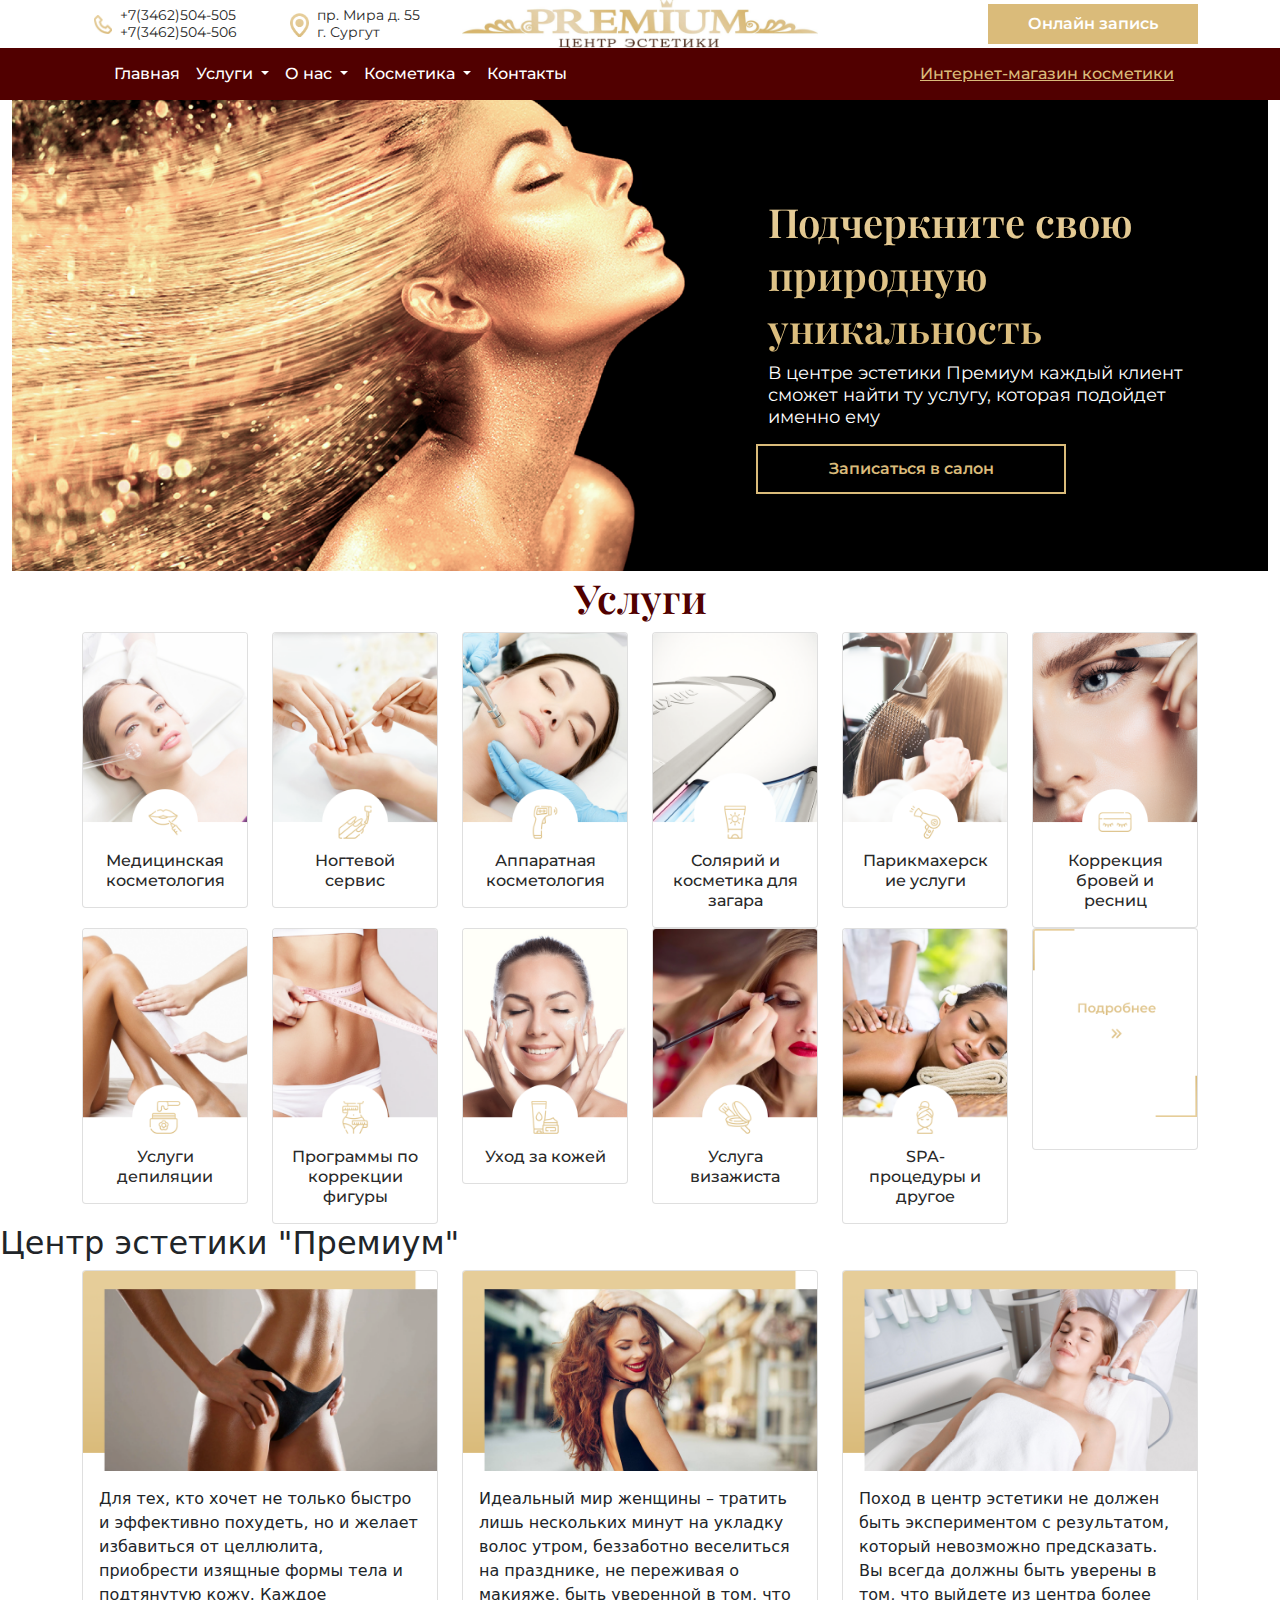
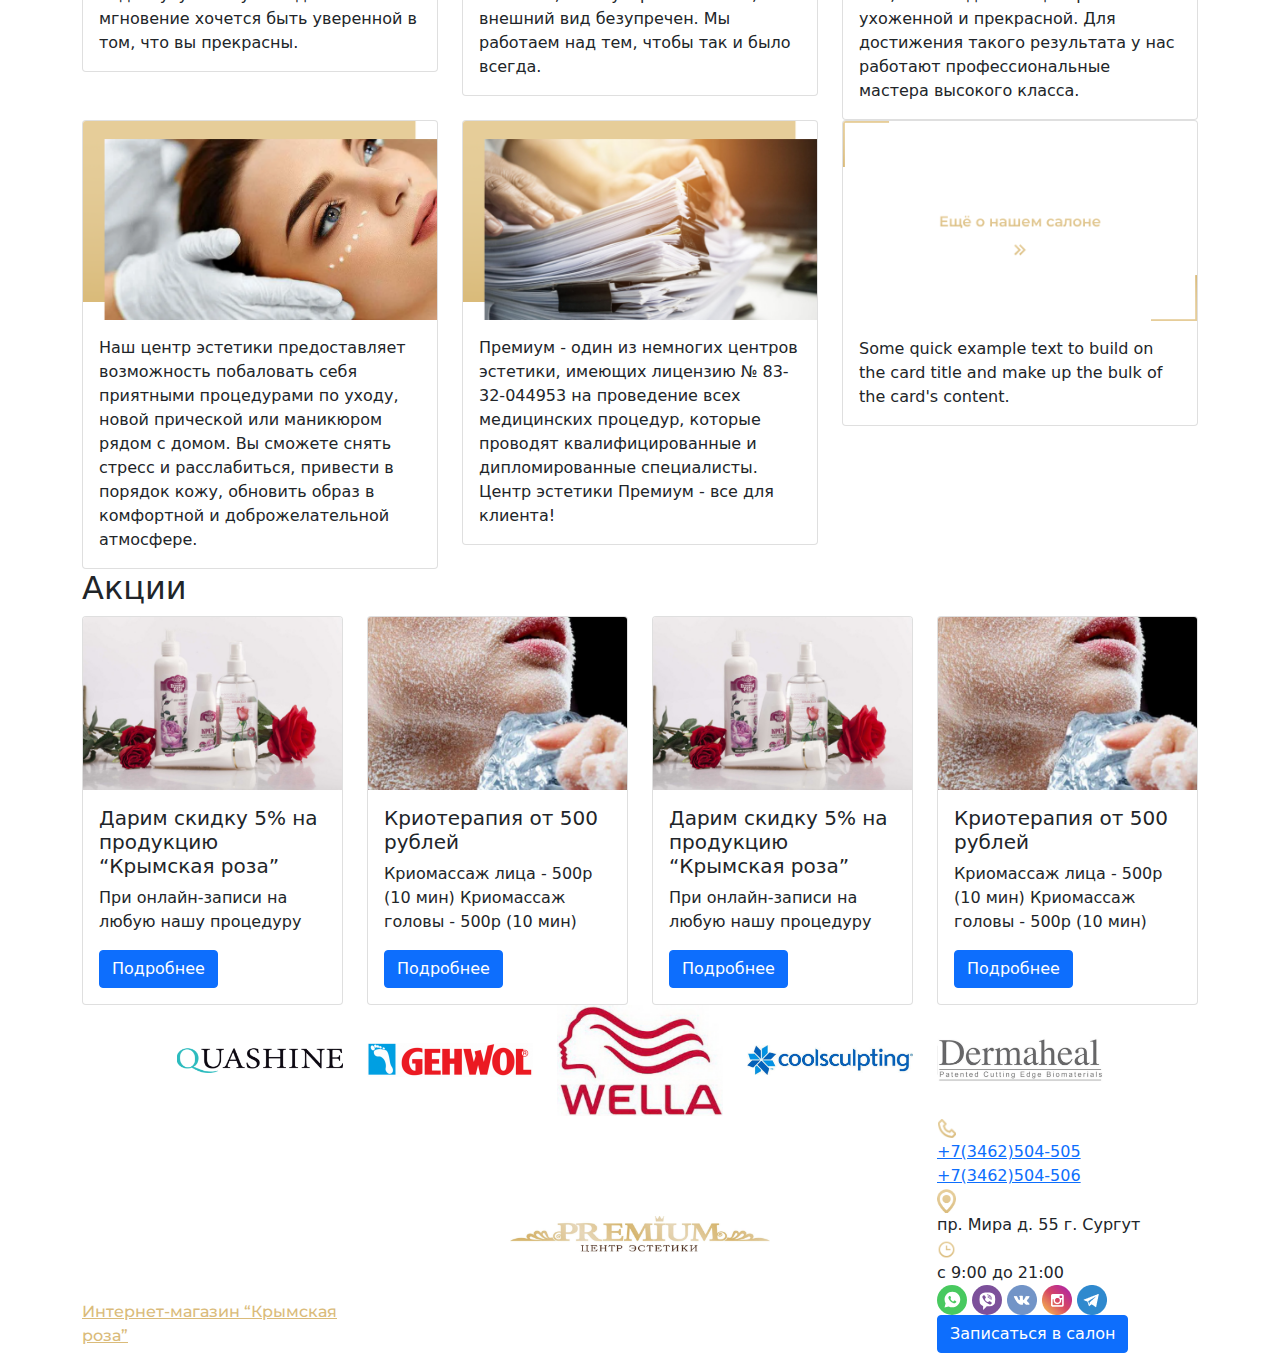
==== index.html @ e52923e7 "05/03/2021 12:51" ====
<!doctype html>
<html lang="ru">
<head>
    <meta charset="UTF-8">
    <meta name="viewport"
          content="width=device-width, user-scalable=no, initial-scale=1.0, maximum-scale=1.0, minimum-scale=1.0">
    <meta http-equiv="X-UA-Compatible" content="ie=edge">
    <title>Центр эстетики Премиум</title>
    <link rel="stylesheet" href="css/bootstrap.min.css">
    <link rel="preconnect" href="https://fonts.gstatic.com">
    <link href="https://fonts.googleapis.com/css2?family=Montserrat:wght@400;500;600&family=Playfair+Display:wght@500;600&display=swap" rel="stylesheet">
    <link rel="stylesheet" href="css/style.css">
</head>
<body>
<div class="container">
    <div class="row align-items-center justify-content-center">
        <div class="col-2 d-flex justify-content-center align-items-center">
            <img style="width: 19px; height: 19px" src="img/phone.png" alt="phone">
            <div class="d-flex flex-column ms-2">
                <a class="phone_link" href="tel:+7(3462)504-505">+7(3462)504-505</a>
                <a class="phone_link" href="tel:+7(3462)504-506">+7(3462)504-506</a>
            </div>
        </div>
        <div class="col-2 d-flex justify-content-center align-items-center">
            <img style="width: 19px" src="img/location_outline.png" alt="location">
            <a class="phone_link ms-2" href="#">
                <div>
                    пр. Мира д. 55<br>
                    г. Сургут
                </div>
            </a>
        </div>
        <div class="col-4">
            <a href="#"><img class="img-fluid" src="img/logo1.png" alt="logo"></a>
        </div>
        <div class="col-4 d-flex justify-content-end">
            <button type="button" class="btn_online_zapis_dark" data-bs-toggle="modal" data-bs-target="#staticBackdrop">
                Онлайн запись
            </button>
        </div>
    </div>

</div>
<div class="container-fluid menu_bg_color">
    <div class="container">
        <div class="row">
            <nav class="navbar navbar-expand-lg navbar-light bg-transparent">
                <div class="container-fluid">
                    <button class="navbar-toggler" type="button" data-bs-toggle="collapse" data-bs-target="#navbarSupportedContent" aria-controls="navbarSupportedContent" aria-expanded="false" aria-label="Toggle navigation">
                        <span class="navbar-toggler-icon"></span>
                    </button>
                    <div class="collapse navbar-collapse" id="navbarSupportedContent">
                        <ul class="navbar-nav me-auto mb-2 mb-lg-0">
                            <li class="nav-item">
                                <a class="nav-link active" aria-current="page" href="#">Главная</a>
                            </li>
                            <li class="nav-item dropdown">
                                <a class="nav-link dropdown-toggle" href="#" id="navbarDropdown1" role="button" data-bs-toggle="dropdown" aria-expanded="false">
                                    Услуги
                                </a>
                                <ul class="dropdown-menu" aria-labelledby="navbarDropdown">
                                    <li><a class="dropdown-item" href="#">Криотерапия</a></li>
                                    <li><a class="dropdown-item" href="#">Криолиполиз - Zeltiq</a></li>
                                    <li><a class="dropdown-item" href="#">THERMAGE</a></li>
                                    <li><a class="dropdown-item" href="#">Омоложение FRAXEL</a></li>
                                    <li><a class="dropdown-item" href="#">Удаление пигментации Fraxel</a></li>
                                    <li><a class="dropdown-item" href="#">Удаление растяжек</a></li>
                                    <li><a class="dropdown-item" href="#">Удаление рубцов</a></li>
                                    <li><a class="dropdown-item" href="#">ELOS-омоложение</a></li>
                                    <li><a class="dropdown-item" href="#">ELOS эпиляция</a></li>
                                    <li><a class="dropdown-item" href="#">ELOS-лифтинг</a></li>
                                    <li><a class="dropdown-item" href="#">Удаление пигментации Elos</a></li>
                                    <li><a class="dropdown-item" href="#">Лаеннек</a></li>
                                    <li><a class="dropdown-item" href="#">Процедуры Holy Land</a></li>
                                    <li><a class="dropdown-item" href="#">Процедуры Ericson</a></li>
                                    <li><a class="dropdown-item" href="#">Процедуры на аппарате Skin Master</a></li>
                                    <li><a class="dropdown-item" href="#">Vela shape II - устранение целлюлита</a></li>
                                    <li><a class="dropdown-item" href="#">Контурная пластика</a></li>
                                    <li><a class="dropdown-item" href="#">Мезотерапия</a></li>
                                    <li><a class="dropdown-item" href="#">Биоревитализация</a></li>
                                    <li><a class="dropdown-item" href="#">Лечение гипергидроза</a></li>
                                    <li><a class="dropdown-item" href="#">Маникюр и педикюр</a></li>
                                    <li><a class="dropdown-item" href="#">Парикмахерские услуги</a></li>
                                    <li><a class="dropdown-item" href="#">Солярий</a></li>
                                    <li><a class="dropdown-item" href="#">Восковая эпиляция</a></li>
                                    <li><a class="dropdown-item" href="#">Плазмолифтинг</a></li>
                                    <li><a class="dropdown-item" href="#">Косметология</a></li>
                                    <li><a class="dropdown-item" href="#">Эстетическая медицина</a></li>
                                    <li><a class="dropdown-item" href="#">Пилинг PQAge</a></li>
                                </ul>
                            </li>
                            <li class="nav-item dropdown">
                                <a class="nav-link dropdown-toggle" href="#" id="navbarDropdown2" role="button" data-bs-toggle="dropdown" aria-expanded="false">
                                    О нас
                                </a>
                                <ul class="dropdown-menu" aria-labelledby="navbarDropdown">
                                    <li><a class="dropdown-item" href="#">Интерьер</a></li>
                                    <li><a class="dropdown-item" href="#">СМИ</a></li>
                                    <li><a class="dropdown-item" href="#">Видео</a></li>
                                    <li><a class="dropdown-item" href="#">Вакансии</a></li>
                                </ul>
                            </li>
                            <li class="nav-item dropdown">
                                <a class="nav-link dropdown-toggle" href="#" id="navbarDropdown3" role="button" data-bs-toggle="dropdown" aria-expanded="false">
                                    Косметика
                                </a>
                                <ul class="dropdown-menu" aria-labelledby="navbarDropdown">
                                    <li><a class="dropdown-item" href="#">EVENSWISS</a></li>
                                </ul>
                            </li>
                            <li class="nav-item">
                                <a class="nav-link" href="#">Контакты</a>
                            </li>
                        </ul>
                        <a class="krym_roza_link" href="#">Интернет-магазин косметики</a>
                    </div>
                </div>
            </nav>
        </div>
    </div>
</div>
<div class="container-fluid screen1_image">
    <div class="row">
        <img class="img-fluid" src="img/image1.png" alt="image">
    </div>
    <div class="row screen1_content">
        <h1 class="screen1_h">
            Подчеркните свою природную уникальность
        </h1>
        <p class="screen1_p">
            В центре эстетики Премиум каждый клиент сможет найти ту услугу, которая подойдет именно ему
        </p>
        <!-- Button trigger modal -->
        <button type="button" class="btn_online_zapis_light" data-bs-toggle="modal" data-bs-target="#staticBackdrop">
            Записаться в салон
        </button>

        <!-- Modal -->
        <div class="modal fade" id="staticBackdrop" data-bs-backdrop="static" data-bs-keyboard="false" tabindex="-1" aria-labelledby="staticBackdropLabel" aria-hidden="true">
            <div class="modal-dialog">
                <div class="modal-content">
                    <div class="modal-header">
                        <h5 class="modal-title" id="staticBackdropLabel">Modal title</h5>
                        <button type="button" class="btn-close" data-bs-dismiss="modal" aria-label="Close"></button>
                    </div>
                    <div class="modal-body">
                        ...
                    </div>
                    <div class="modal-footer">
                        <button type="button" class="btn btn-secondary" data-bs-dismiss="modal">Close</button>
                        <button type="button" class="btn btn-primary">Understood</button>
                    </div>
                </div>
            </div>
        </div>
    </div>
</div>
<div class="container services">
    <h2 class="text-center">Услуги</h2>
    <div class="row">
        <div class="col-2">
            <div class="card">
                <img src="img/screen2_image_1.png" class="card-img-top" alt="Медицинская косметология">
                <div class="card-body">
                    <p class="card-text">Медицинская косметология</p>
                </div>
            </div>
        </div>
        <div class="col-2">
            <div class="card">
                <img src="img/screen2_image_2.png" class="card-img-top" alt="Ногтевой сервис">
                <div class="card-body">
                    <p class="card-text">Ногтевой сервис</p>
                </div>
            </div>
        </div>
        <div class="col-2">
            <div class="card">
                <img src="img/screen2_image_3.png" class="card-img-top" alt="Аппаратная косметология">
                <div class="card-body">
                    <p class="card-text">Аппаратная косметология</p>
                </div>
            </div>
        </div>
        <div class="col-2">
            <div class="card">
                <img src="img/screen2_image_4.png" class="card-img-top" alt="Солярий и косметика для загара ">
                <div class="card-body">
                    <p class="card-text">Солярий и косметика для загара</p>
                </div>
            </div>
        </div>
        <div class="col-2">
            <div class="card">
                <img src="img/screen2_image_5.png" class="card-img-top" alt="Парикмахерские услуги">
                <div class="card-body">
                    <p class="card-text">Парикмахерские услуги</p>
                </div>
            </div>
        </div>
        <div class="col-2">
            <div class="card">
                <img src="img/screen2_image_6.png" class="card-img-top" alt="Коррекция бровей и ресниц">
                <div class="card-body">
                    <p class="card-text">Коррекция бровей и ресниц</p>
                </div>
            </div>
        </div>
        <div class="col-2">
            <div class="card">
                <img src="img/screen2_image_7.png" class="card-img-top" alt="Услуги депиляции">
                <div class="card-body">
                    <p class="card-text">Услуги депиляции</p>
                </div>
            </div>
        </div>
        <div class="col-2">
            <div class="card">
                <img src="img/screen2_image_8.png" class="card-img-top" alt="Программы по коррекции фигуры">
                <div class="card-body">
                    <p class="card-text">Программы по коррекции фигуры</p>
                </div>
            </div>
        </div>
        <div class="col-2">
            <div class="card">
                <img src="img/screen2_image_9.png" class="card-img-top" alt="Уход за кожей">
                <div class="card-body">
                    <p class="card-text">Уход за кожей</p>
                </div>
            </div>
        </div>
        <div class="col-2">
            <div class="card">
                <img src="img/screen2_image_10.png" class="card-img-top" alt="Услуга визажиста">
                <div class="card-body">
                    <p class="card-text">Услуга визажиста</p>
                </div>
            </div>
        </div>
        <div class="col-2">
            <div class="card">
                <img src="img/screen2_image_11.png" class="card-img-top" alt="SPA-процедуры и другое">
                <div class="card-body">
                    <p class="card-text">SPA-процедуры и другое</p>
                </div>
            </div>
        </div>
        <div class="col-2">
            <div class="card">
                <img src="img/screen2_image_12.png" class="card-img-top" alt="Подробнее">
                <div class="card-body">
                    <p class="card-text"></p>
                </div>
            </div>
        </div>
    </div>
</div>
<h2>
    Центр эстетики "Премиум"
</h2>
<div class="container">
    <div class="row">
        <div class="col-4">
            <div class="card">
                <img src="img/screen3_image_1.png" class="card-img-top" alt="...">
                <div class="card-body">
                    <p class="card-text">Для тех, кто хочет не только быстро и эффективно похудеть, но и желает избавиться от целлюлита, приобрести изящные формы тела и подтянутую кожу. Каждое мгновение хочется быть уверенной в том, что вы прекрасны.</p>
                </div>
            </div>

        </div>
        <div class="col-4">
            <div class="card">
                <img src="img/screen3_image_2.png" class="card-img-top" alt="...">
                <div class="card-body">
                    <p class="card-text">Идеальный мир женщины – тратить лишь нескольких минут на укладку волос утром, беззаботно веселиться на празднике, не переживая о макияже, быть уверенной в том, что внешний вид безупречен. Мы работаем над тем, чтобы так и было всегда.</p>
                </div>
            </div>
        </div>
        <div class="col-4">
            <div class="card">
                <img src="img/screen3_image_3.png" class="card-img-top" alt="...">
                <div class="card-body">
                    <p class="card-text">Поход в центр эстетики не должен быть экспериментом с результатом, который невозможно предсказать. Вы всегда должны быть уверены в том, что выйдете из центра более ухоженной и прекрасной. Для достижения такого результата у нас работают профессиональные мастера высокого класса.</p>
                </div>
            </div>
        </div>
        <div class="col-4">
            <div class="card">
                <img src="img/screen3_image_4.png" class="card-img-top" alt="...">
                <div class="card-body">
                    <p class="card-text">Наш центр эстетики  предоставляет возможность побаловать себя приятными процедурами по уходу, новой прической или маникюром рядом с домом. Вы сможете снять стресс и расслабиться, привести в порядок кожу, обновить образ в комфортной и доброжелательной атмосфере.</p>
                </div>
            </div>
        </div>
        <div class="col-4">
            <div class="card">
                <img src="img/screen3_image_5.png" class="card-img-top" alt="...">
                <div class="card-body">
                    <p class="card-text">Премиум - один из немногих центров эстетики, имеющих лицензию № 83-32-044953 на проведение всех медицинских процедур, которые проводят квалифицированные и дипломированные специалисты. Центр эстетики Премиум - все для клиента!
                    </p>
                </div>
            </div>
        </div>
        <div class="col-4">
            <div class="card">
                <img src="img/screen3_image_6.png" class="card-img-top" alt="...">
                <div class="card-body">
                    <p class="card-text">Some quick example text to build on the card title and make up the bulk of the card's content.</p>
                </div>
            </div>
        </div>
    </div>
</div>
<div class="container">
    <h2>
        Акции
    </h2>
    <div class="row">
        <div class="col-3">
            <div class="card">
                <img src="img/screen4_image_1.png" class="card-img-top" alt="...">
                <div class="card-body">
                    <h5 class="card-title">Дарим скидку 5% на продукцию “Крымская роза”</h5>
                    <p class="card-text">При онлайн-записи на любую нашу процедуру</p>
                    <a href="#" class="btn btn-primary">Подробнее</a>
                </div>
            </div>
        </div>
        <div class="col-3">
            <div class="card">
                <img src="img/screen4_image_2.png" class="card-img-top" alt="...">
                <div class="card-body">
                    <h5 class="card-title">Криотерапия от 500 рублей</h5>
                    <p class="card-text">Криомассаж лица - 500р (10 мин) Криомассаж головы - 500р (10 мин)</p>
                    <a href="#" class="btn btn-primary">Подробнее</a>
                </div>
            </div>
        </div>
        <div class="col-3">
            <div class="card">
                <img src="img/screen4_image_1.png" class="card-img-top" alt="...">
                <div class="card-body">
                    <h5 class="card-title">Дарим скидку 5% на продукцию “Крымская роза”</h5>
                    <p class="card-text">При онлайн-записи на любую нашу процедуру</p>
                    <a href="#" class="btn btn-primary">Подробнее</a>
                </div>
            </div>
        </div>
        <div class="col-3">
            <div class="card">
                <img src="img/screen4_image_2.png" class="card-img-top" alt="...">
                <div class="card-body">
                    <h5 class="card-title">Криотерапия от 500 рублей</h5>
                    <p class="card-text">Криомассаж лица - 500р (10 мин) Криомассаж головы - 500р (10 мин)</p>
                    <a href="#" class="btn btn-primary">Подробнее</a>
                </div>
            </div>
        </div>
    </div>
</div>
<div class="container">
    <div class="row d-flex justify-content-center align-items-center">
        <div class="col-2">
            <img class="img-fluid" src="img/slider_image_1.png" alt="">
        </div>
        <div class="col-2">
            <img class="img-fluid" src="img/slider_image_2.png" alt="">
        </div>
        <div class="col-2">
            <img class="img-fluid" src="img/slider_image_3.png" alt="">
        </div>
        <div class="col-2">
            <img class="img-fluid" src="img/slider_image_4.png" alt="">
        </div>
        <div class="col-2">
            <img class="img-fluid" src="img/slider_image_5.png" alt="">
        </div>
    </div>
</div>
<div class="container-fluid">
    <div class="container">
        <div class="row d-flex justify-content-between align-items-center">
            <div class="col-3">
                <ul class="navbar-nav me-auto mb-2 mb-lg-0">
                    <li class="nav-item">
                        <a class="nav-link active" aria-current="page" href="#">Главная</a>
                    </li>
                    <li class="nav-item dropdown">
                        <a class="nav-link dropdown-toggle" href="#" id="navbarDropdown4" role="button" data-bs-toggle="dropdown" aria-expanded="false">
                            Услуги
                        </a>
                        <ul class="dropdown-menu" aria-labelledby="navbarDropdown">
                            <li><a class="dropdown-item" href="#">Криотерапия</a></li>
                            <li><a class="dropdown-item" href="#">Криолиполиз - Zeltiq</a></li>
                            <li><a class="dropdown-item" href="#">THERMAGE</a></li>
                            <li><a class="dropdown-item" href="#">Омоложение FRAXEL</a></li>
                            <li><a class="dropdown-item" href="#">Удаление пигментации Fraxel</a></li>
                            <li><a class="dropdown-item" href="#">Удаление растяжек</a></li>
                            <li><a class="dropdown-item" href="#">Удаление рубцов</a></li>
                            <li><a class="dropdown-item" href="#">ELOS-омоложение</a></li>
                            <li><a class="dropdown-item" href="#">ELOS эпиляция</a></li>
                            <li><a class="dropdown-item" href="#">ELOS-лифтинг</a></li>
                            <li><a class="dropdown-item" href="#">Удаление пигментации Elos</a></li>
                            <li><a class="dropdown-item" href="#">Лаеннек</a></li>
                            <li><a class="dropdown-item" href="#">Процедуры Holy Land</a></li>
                            <li><a class="dropdown-item" href="#">Процедуры Ericson</a></li>
                            <li><a class="dropdown-item" href="#">Процедуры на аппарате Skin Master</a></li>
                            <li><a class="dropdown-item" href="#">Vela shape II - устранение целлюлита</a></li>
                            <li><a class="dropdown-item" href="#">Контурная пластика</a></li>
                            <li><a class="dropdown-item" href="#">Мезотерапия</a></li>
                            <li><a class="dropdown-item" href="#">Биоревитализация</a></li>
                            <li><a class="dropdown-item" href="#">Лечение гипергидроза</a></li>
                            <li><a class="dropdown-item" href="#">Маникюр и педикюр</a></li>
                            <li><a class="dropdown-item" href="#">Парикмахерские услуги</a></li>
                            <li><a class="dropdown-item" href="#">Солярий</a></li>
                            <li><a class="dropdown-item" href="#">Восковая эпиляция</a></li>
                            <li><a class="dropdown-item" href="#">Плазмолифтинг</a></li>
                            <li><a class="dropdown-item" href="#">Косметология</a></li>
                            <li><a class="dropdown-item" href="#">Эстетическая медицина</a></li>
                            <li><a class="dropdown-item" href="#">Пилинг PQAge</a></li>
                        </ul>
                    </li>
                    <li class="nav-item dropdown">
                        <a class="nav-link dropdown-toggle" href="#" id="navbarDropdown5" role="button" data-bs-toggle="dropdown" aria-expanded="false">
                            О нас
                        </a>
                        <ul class="dropdown-menu" aria-labelledby="navbarDropdown">
                            <li><a class="dropdown-item" href="#">Интерьер</a></li>
                            <li><a class="dropdown-item" href="#">СМИ</a></li>
                            <li><a class="dropdown-item" href="#">Видео</a></li>
                            <li><a class="dropdown-item" href="#">Вакансии</a></li>
                        </ul>
                    </li>
                    <li class="nav-item dropdown">
                        <a class="nav-link dropdown-toggle" href="#" id="navbarDropdown6" role="button" data-bs-toggle="dropdown" aria-expanded="false">
                            Косметика
                        </a>
                        <ul class="dropdown-menu" aria-labelledby="navbarDropdown">
                            <li><a class="dropdown-item" href="#">EVENSWISS</a></li>
                        </ul>
                    </li>
                    <li class="nav-item">
                        <a class="nav-link" href="#">Контакты</a>
                    </li>
                </ul>
                <a class="krym_roza_link" href="#">Интернет-магазин “Крымская роза”</a>
            </div>
            <div class="col-3">
                <img class="img-fluid" src="img/logo1.png" alt="logo">
            </div>
            <div class="col-3">
                <div>
                    <img style="width: 19px; height: 19px" src="img/phone.png" alt="phone">
                    <div class="d-flex flex-column">
                        <a href="tel:+7(3462)504-505">+7(3462)504-505</a>
                        <a href="tel:+7(3462)504-506">+7(3462)504-506</a>
                    </div>
                </div>
                <div>
                    <img style="width: 19px" src="img/location_outline.png" alt="location">
                    <div>
                        пр. Мира д. 55
                        г. Сургут
                    </div>
                </div>
                <div>
                    <img style="width: 19px" src="img/clock.png" alt="clock">
                    <div>
                        с 9:00 до 21:00
                    </div>
                </div>
                <div>
                    <img src="img/watsapp.svg" alt="watsapp">
                    <img src="img/viber.svg" alt="viber">
                    <img src="img/vk.png" alt="vkontakte">
                    <img src="img/instagramm.png" alt="instagram">
                    <img src="img/telegramm.png" alt="telegramm">
                </div>
                <div>
                    <button type="button" class="btn btn-primary" data-bs-toggle="modal" data-bs-target="#staticBackdrop">
                        Записаться в салон
                    </button>
                </div>
            </div>
        </div>
    </div>
</div>


<script src="js/bootstrap.bundle.min.js"></script>
</body>
</html>
---- css/style.css ----
.phone_link {
    color: #292929;
    font-family: 'Montserrat', sans-serif;
    font-style: normal;
    font-weight: 400;
    font-size: 14px;
    line-height: 17px;
    text-decoration: none;
}
.phone_link:hover {
    color: #DABB7A;
}
.btn_online_zapis_dark {
    width: 210px;
    height: 40px;
    border-radius: 0;
    background-color: #DABB7A;
    border: none;
    font-family: Montserrat, sans-serif;
    font-style: normal;
    font-weight: 600;
    font-size: 16px;
    line-height: 20px;
    color: #FFFFFF;
}
.btn_online_zapis_dark:hover {
    background-color: transparent;
    color: #DABB7A;
    border: 2px solid #DABB7A;
}
.menu_bg_color {
    background-color: #510000;
}
.nav-link {
    color: #FFFFFF !important;
    font-family: Montserrat, sans-serif;
    font-style: normal;
    font-weight: 500;
    font-size: 16px;
    line-height: 20px;
}
.nav-link:hover {
    color: #DABB7A !important;
}
.krym_roza_link {
    color: #DABB7A;
    font-family: Montserrat, sans-serif;
    font-style: normal;
    font-weight: 500;
    font-size: 16px;
    line-height: 20px;
}
.krym_roza_link:hover {
    color: #FFFFFF;
}
.navbar-light .navbar-toggler-icon {
    background-image: url("data:image/svg+xml,%3csvg xmlns='http://www.w3.org/2000/svg' viewBox='0 0 30 30'%3e%3cpath stroke='white' stroke-linecap='round' stroke-miterlimit='10' stroke-width='2' d='M4 7h22M4 15h22M4 23h22'/%3e%3c/svg%3e");
}
.navbar-light .navbar-toggler {
    color: #DABB7A;
    border-color: #DABB7A;
}
.screen1_image {
    position: relative;
}
.screen1_content {
    position: absolute;
    top: 20%;
    left: 60%;
    right: 5%;
}
.screen1_h {
    font-family: Playfair Display, serif;
    font-style: normal;
    font-weight: 600;
    font-size: 40px;
    line-height: 53px;
    background: linear-gradient(180deg, rgba(243, 224, 185, 0.5) 0%, rgba(255, 255, 255, 0) 100%), #DABB7A;
    -webkit-background-clip: text;
    -webkit-text-fill-color: transparent;
    /*color: #DABB7A;*/
}
.screen1_p {
    font-family: Montserrat, sans-serif;
    font-style: normal;
    font-weight: normal;
    font-size: 18px;
    line-height: 22px;
    color: #FFFFFF;
}
.btn_online_zapis_light {
    background-color: transparent;
    border: 2px solid #DABB7A;
    color: #DABB7A;
    font-family: Montserrat, sans-serif;
    font-style: normal;
    font-weight: 600;
    font-size: 16px;
    line-height: 20px;
    width: 310px;
    height: 50px;
}
.btn_online_zapis_light:hover {
    background-color: #DABB7A;;
    color: #FFFFFF;
}
.services h2 {
    font-family: Playfair Display, serif;
    font-style: normal;
    font-weight: 600;
    font-size: 40px;
    line-height: 53px;
    color: #510000;
}
.services p {
    font-family: Montserrat, sans-serif;
    font-style: normal;
    font-weight: 500;
    font-size: 16px;
    line-height: 20px;
    color: #292929;
    text-align: center;
    margin-top: -15%;
}
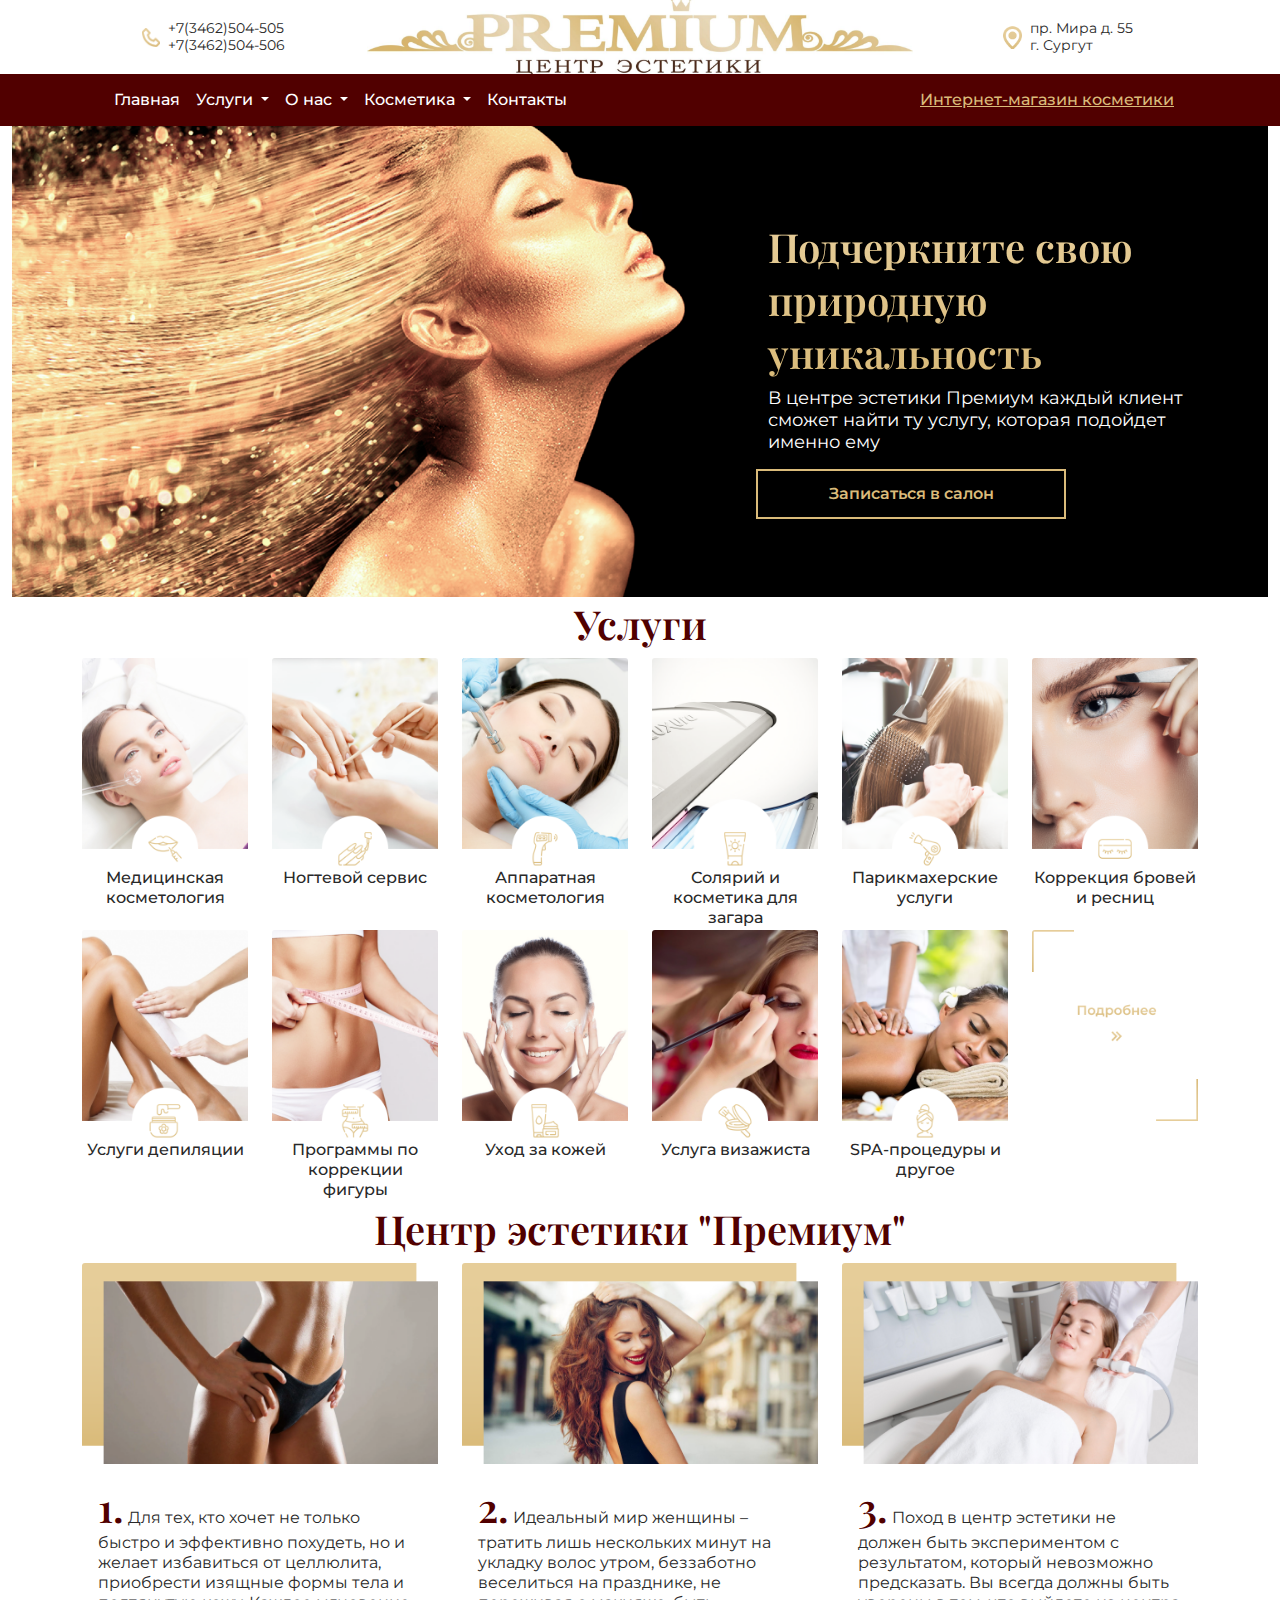
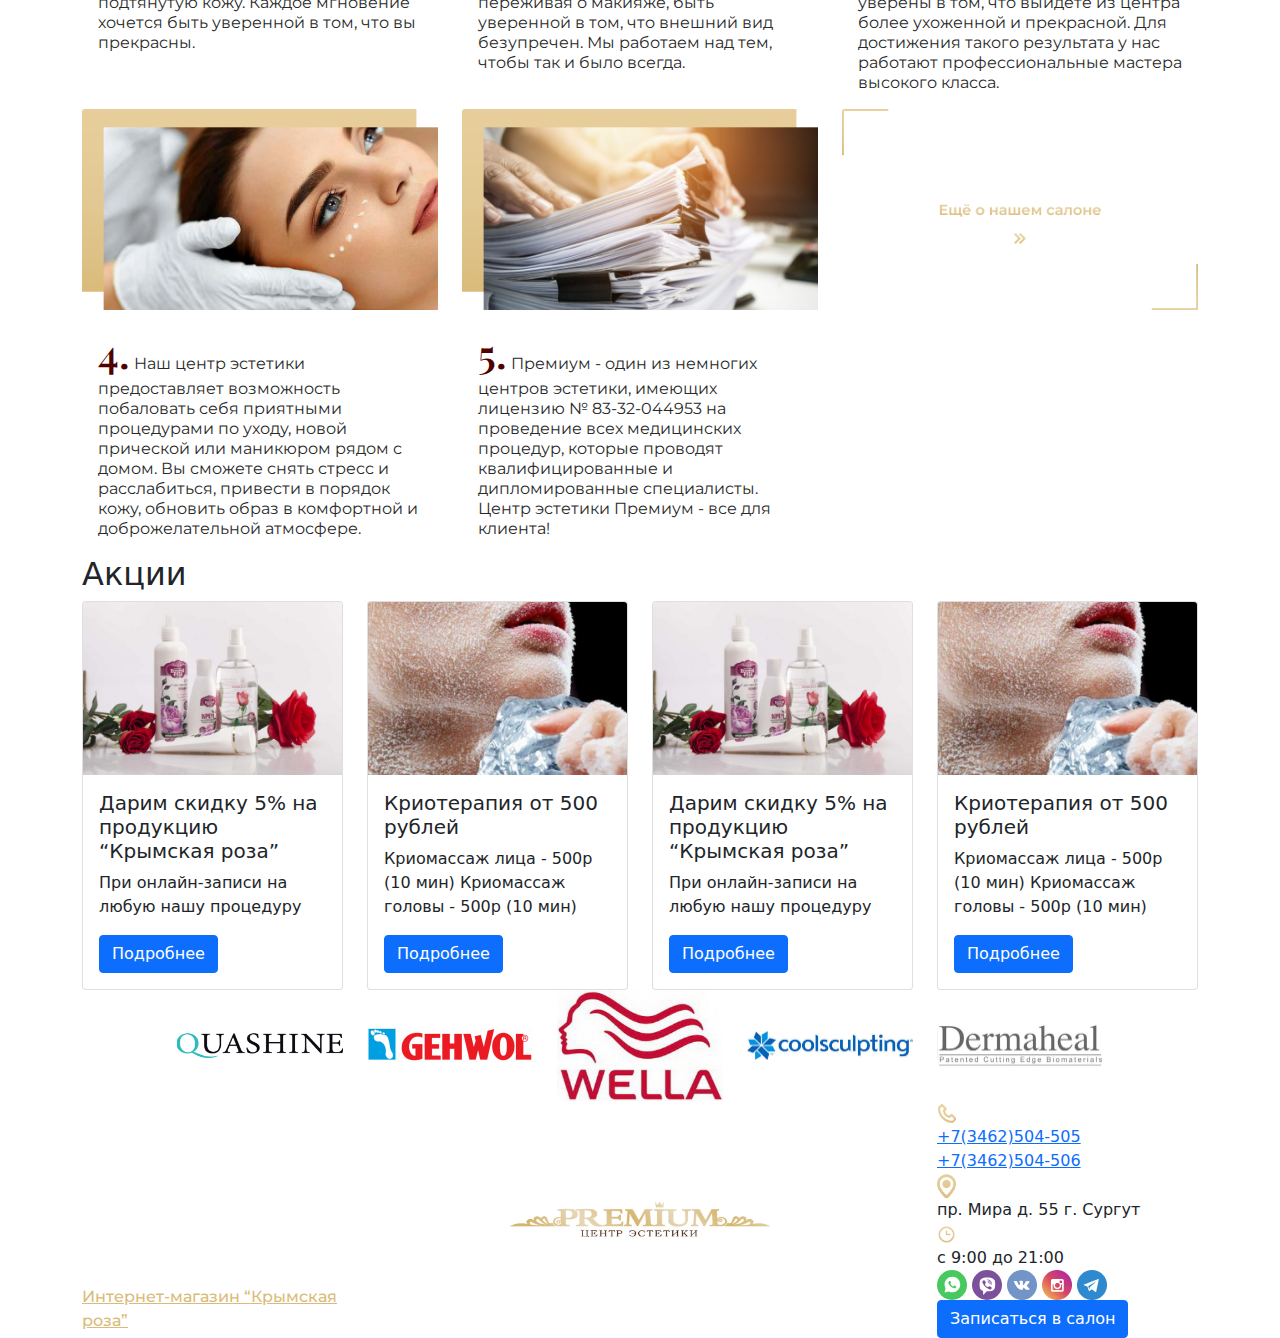
==== commit 5b64b9d8: "05/03/2021 15:29" ====
--- a/index.html
+++ b/index.html
@@ -10,18 +10,22 @@
     <link rel="preconnect" href="https://fonts.gstatic.com">
     <link href="https://fonts.googleapis.com/css2?family=Montserrat:wght@400;500;600&family=Playfair+Display:wght@500;600&display=swap" rel="stylesheet">
     <link rel="stylesheet" href="css/style.css">
+    <link rel="stylesheet" href="css/media.css">
 </head>
 <body>
 <div class="container">
     <div class="row align-items-center justify-content-center">
-        <div class="col-2 d-flex justify-content-center align-items-center">
+        <div class="col-3 d-flex justify-content-center align-items-center phone_cont">
             <img style="width: 19px; height: 19px" src="img/phone.png" alt="phone">
             <div class="d-flex flex-column ms-2">
                 <a class="phone_link" href="tel:+7(3462)504-505">+7(3462)504-505</a>
                 <a class="phone_link" href="tel:+7(3462)504-506">+7(3462)504-506</a>
             </div>
         </div>
-        <div class="col-2 d-flex justify-content-center align-items-center">
+        <div class="col-md-6">
+            <a href="#"><img class="img-fluid" src="img/logo1.png" alt="logo"></a>
+        </div>
+        <div class="col-3 d-flex justify-content-center align-items-center addr_cont">
             <img style="width: 19px" src="img/location_outline.png" alt="location">
             <a class="phone_link ms-2" href="#">
                 <div>
@@ -30,14 +34,11 @@
                 </div>
             </a>
         </div>
-        <div class="col-4">
-            <a href="#"><img class="img-fluid" src="img/logo1.png" alt="logo"></a>
-        </div>
-        <div class="col-4 d-flex justify-content-end">
-            <button type="button" class="btn_online_zapis_dark" data-bs-toggle="modal" data-bs-target="#staticBackdrop">
-                Онлайн запись
-            </button>
-        </div>
+<!--        <div class="col-3 d-flex justify-content-end">-->
+<!--            <button type="button" class="btn_online_zapis_dark" data-bs-toggle="modal" data-bs-target="#staticBackdrop">-->
+<!--                Онлайн запись-->
+<!--            </button>-->
+<!--        </div>-->
     </div>
 
 </div>
@@ -155,10 +156,24 @@
         </div>
     </div>
 </div>
+<div class="container-fluid screen1_image_mobile">
+    <div class="row screen1_content_mobile justify-content-center">
+        <h1 class="screen1_h text-center">
+            Подчеркните свою природную уникальность
+        </h1>
+        <p class="screen1_p">
+            В центре эстетики Премиум каждый клиент сможет найти ту услугу, которая подойдет именно ему
+        </p>
+        <!-- Button trigger modal -->
+        <button type="button" class="btn_online_zapis_light" data-bs-toggle="modal" data-bs-target="#staticBackdrop">
+            Записаться в салон
+        </button>
+    </div>
+</div>
 <div class="container services">
     <h2 class="text-center">Услуги</h2>
     <div class="row">
-        <div class="col-2">
+        <div class="col-xl-2 col-md-4 col-sm-12">
             <div class="card">
                 <img src="img/screen2_image_1.png" class="card-img-top" alt="Медицинская косметология">
                 <div class="card-body">
@@ -166,7 +181,7 @@
                 </div>
             </div>
         </div>
-        <div class="col-2">
+        <div class="col-xl-2 col-md-4 col-sm-12">
             <div class="card">
                 <img src="img/screen2_image_2.png" class="card-img-top" alt="Ногтевой сервис">
                 <div class="card-body">
@@ -174,7 +189,7 @@
                 </div>
             </div>
         </div>
-        <div class="col-2">
+        <div class="col-xl-2 col-md-4 col-sm-12">
             <div class="card">
                 <img src="img/screen2_image_3.png" class="card-img-top" alt="Аппаратная косметология">
                 <div class="card-body">
@@ -182,7 +197,7 @@
                 </div>
             </div>
         </div>
-        <div class="col-2">
+        <div class="col-xl-2 col-md-4 col-sm-12">
             <div class="card">
                 <img src="img/screen2_image_4.png" class="card-img-top" alt="Солярий и косметика для загара ">
                 <div class="card-body">
@@ -190,7 +205,7 @@
                 </div>
             </div>
         </div>
-        <div class="col-2">
+        <div class="col-xl-2 col-md-4 col-sm-12">
             <div class="card">
                 <img src="img/screen2_image_5.png" class="card-img-top" alt="Парикмахерские услуги">
                 <div class="card-body">
@@ -198,7 +213,7 @@
                 </div>
             </div>
         </div>
-        <div class="col-2">
+        <div class="col-xl-2 col-md-4 col-sm-12">
             <div class="card">
                 <img src="img/screen2_image_6.png" class="card-img-top" alt="Коррекция бровей и ресниц">
                 <div class="card-body">
@@ -206,7 +221,7 @@
                 </div>
             </div>
         </div>
-        <div class="col-2">
+        <div class="col-xl-2 col-md-4 col-sm-12">
             <div class="card">
                 <img src="img/screen2_image_7.png" class="card-img-top" alt="Услуги депиляции">
                 <div class="card-body">
@@ -214,7 +229,7 @@
                 </div>
             </div>
         </div>
-        <div class="col-2">
+        <div class="col-xl-2 col-md-4 col-sm-12">
             <div class="card">
                 <img src="img/screen2_image_8.png" class="card-img-top" alt="Программы по коррекции фигуры">
                 <div class="card-body">
@@ -222,7 +237,7 @@
                 </div>
             </div>
         </div>
-        <div class="col-2">
+        <div class="col-xl-2 col-md-4 col-sm-12">
             <div class="card">
                 <img src="img/screen2_image_9.png" class="card-img-top" alt="Уход за кожей">
                 <div class="card-body">
@@ -230,7 +245,7 @@
                 </div>
             </div>
         </div>
-        <div class="col-2">
+        <div class="col-xl-2 col-md-4 col-sm-12">
             <div class="card">
                 <img src="img/screen2_image_10.png" class="card-img-top" alt="Услуга визажиста">
                 <div class="card-body">
@@ -238,7 +253,7 @@
                 </div>
             </div>
         </div>
-        <div class="col-2">
+        <div class="col-xl-2 col-md-4 col-sm-12">
             <div class="card">
                 <img src="img/screen2_image_11.png" class="card-img-top" alt="SPA-процедуры и другое">
                 <div class="card-body">
@@ -246,7 +261,7 @@
                 </div>
             </div>
         </div>
-        <div class="col-2">
+        <div class="col-xl-2 col-md-4 col-sm-12">
             <div class="card">
                 <img src="img/screen2_image_12.png" class="card-img-top" alt="Подробнее">
                 <div class="card-body">
@@ -256,58 +271,58 @@
         </div>
     </div>
 </div>
-<h2>
-    Центр эстетики "Премиум"
-</h2>
-<div class="container">
+
+<div class="container about">
+    <h2 class="text-center">
+        Центр эстетики "Премиум"
+    </h2>
     <div class="row">
-        <div class="col-4">
+        <div class="col-lg-4 col-md-6 col-sm-12">
             <div class="card">
                 <img src="img/screen3_image_1.png" class="card-img-top" alt="...">
                 <div class="card-body">
-                    <p class="card-text">Для тех, кто хочет не только быстро и эффективно похудеть, но и желает избавиться от целлюлита, приобрести изящные формы тела и подтянутую кожу. Каждое мгновение хочется быть уверенной в том, что вы прекрасны.</p>
-                </div>
-            </div>
-
-        </div>
-        <div class="col-4">
+                    <p class="card-text"><span>1.</span> Для тех, кто хочет не только быстро и эффективно похудеть, но и желает избавиться от целлюлита, приобрести изящные формы тела и подтянутую кожу. Каждое мгновение хочется быть уверенной в том, что вы прекрасны.</p>
+                </div>
+            </div>
+        </div>
+        <div class="col-lg-4 col-md-6 col-sm-12">
             <div class="card">
                 <img src="img/screen3_image_2.png" class="card-img-top" alt="...">
                 <div class="card-body">
-                    <p class="card-text">Идеальный мир женщины – тратить лишь нескольких минут на укладку волос утром, беззаботно веселиться на празднике, не переживая о макияже, быть уверенной в том, что внешний вид безупречен. Мы работаем над тем, чтобы так и было всегда.</p>
-                </div>
-            </div>
-        </div>
-        <div class="col-4">
+                    <p class="card-text"><span>2.</span> Идеальный мир женщины – тратить лишь нескольких минут на укладку волос утром, беззаботно веселиться на празднике, не переживая о макияже, быть уверенной в том, что внешний вид безупречен. Мы работаем над тем, чтобы так и было всегда.</p>
+                </div>
+            </div>
+        </div>
+        <div class="col-lg-4 col-md-6 col-sm-12">
             <div class="card">
                 <img src="img/screen3_image_3.png" class="card-img-top" alt="...">
                 <div class="card-body">
-                    <p class="card-text">Поход в центр эстетики не должен быть экспериментом с результатом, который невозможно предсказать. Вы всегда должны быть уверены в том, что выйдете из центра более ухоженной и прекрасной. Для достижения такого результата у нас работают профессиональные мастера высокого класса.</p>
-                </div>
-            </div>
-        </div>
-        <div class="col-4">
+                    <p class="card-text"><span>3.</span> Поход в центр эстетики не должен быть экспериментом с результатом, который невозможно предсказать. Вы всегда должны быть уверены в том, что выйдете из центра более ухоженной и прекрасной. Для достижения такого результата у нас работают профессиональные мастера высокого класса.</p>
+                </div>
+            </div>
+        </div>
+        <div class="col-lg-4 col-md-6 col-sm-12">
             <div class="card">
                 <img src="img/screen3_image_4.png" class="card-img-top" alt="...">
                 <div class="card-body">
-                    <p class="card-text">Наш центр эстетики  предоставляет возможность побаловать себя приятными процедурами по уходу, новой прической или маникюром рядом с домом. Вы сможете снять стресс и расслабиться, привести в порядок кожу, обновить образ в комфортной и доброжелательной атмосфере.</p>
-                </div>
-            </div>
-        </div>
-        <div class="col-4">
+                    <p class="card-text"><span>4.</span> Наш центр эстетики  предоставляет возможность побаловать себя приятными процедурами по уходу, новой прической или маникюром рядом с домом. Вы сможете снять стресс и расслабиться, привести в порядок кожу, обновить образ в комфортной и доброжелательной атмосфере.</p>
+                </div>
+            </div>
+        </div>
+        <div class="col-lg-4 col-md-6 col-sm-12">
             <div class="card">
                 <img src="img/screen3_image_5.png" class="card-img-top" alt="...">
                 <div class="card-body">
-                    <p class="card-text">Премиум - один из немногих центров эстетики, имеющих лицензию № 83-32-044953 на проведение всех медицинских процедур, которые проводят квалифицированные и дипломированные специалисты. Центр эстетики Премиум - все для клиента!
+                    <p class="card-text"><span>5.</span> Премиум - один из немногих центров эстетики, имеющих лицензию № 83-32-044953 на проведение всех медицинских процедур, которые проводят квалифицированные и дипломированные специалисты. Центр эстетики Премиум - все для клиента!
                     </p>
                 </div>
             </div>
         </div>
-        <div class="col-4">
+        <div class="col-lg-4 col-md-6 col-sm-12">
             <div class="card">
                 <img src="img/screen3_image_6.png" class="card-img-top" alt="...">
                 <div class="card-body">
-                    <p class="card-text">Some quick example text to build on the card title and make up the bulk of the card's content.</p>
+                    <p class="card-text"></p>
                 </div>
             </div>
         </div>
--- a/css/style.css
+++ b/css/style.css
@@ -69,6 +69,9 @@
     left: 60%;
     right: 5%;
 }
+.screen1_image_mobile {
+    display: none;
+}
 .screen1_h {
     font-family: Playfair Display, serif;
     font-style: normal;
@@ -120,5 +123,39 @@
     line-height: 20px;
     color: #292929;
     text-align: center;
-    margin-top: -15%;
+    margin-top: -10%;
+    padding: 0;
+}
+.services .card {
+    border: none;
+}
+.services .card-body {
+    padding: 2px;
+}
+.about h2 {
+    font-family: Playfair Display, serif;
+    font-style: normal;
+    font-weight: 600;
+    font-size: 40px;
+    line-height: 53px;
+    color: #510000;
+}
+.about .card {
+    border: none;
+}
+.about span {
+    font-family: Playfair Display, serif;
+    font-style: normal;
+    font-weight: 600;
+    font-size: 40px;
+    line-height: 53px;
+    color: #510000;
+}
+.about p {
+    font-family: Montserrat, sans-serif;
+    font-style: normal;
+    font-weight: normal;
+    font-size: 16px;
+    line-height: 20px;
+    color: #292929;
 }--- a/css/media.css
+++ b/css/media.css
@@ -0,0 +1,80 @@
+@media screen and (min-width: 768px) and (max-width: 1024px) {
+    .screen1_content {
+        position: absolute;
+        top: 8%;
+        /*left: 60%;*/
+        /*right: 5%;*/
+    }
+    .screen1_h {
+        /*font-family: Playfair Display, serif;*/
+        /*font-style: normal;*/
+        /*font-weight: 600;*/
+        font-size: 30px;
+        line-height: 32px;
+        /*background: linear-gradient(180deg, rgba(243, 224, 185, 0.5) 0%, rgba(255, 255, 255, 0) 100%), #DABB7A;*/
+        /*-webkit-background-clip: text;*/
+        /*-webkit-text-fill-color: transparent;*/
+        /*color: #DABB7A;*/
+    }
+    .screen1_p {
+        /*font-family: Montserrat, sans-serif;*/
+        /*font-style: normal;*/
+        /*font-weight: normal;*/
+        font-size: 14px;
+        line-height: 16px;
+        /*color: #FFFFFF;*/
+    }
+    .btn_online_zapis_light {
+        /*background-color: transparent;*/
+        /*border: 2px solid #DABB7A;*/
+        /*color: #DABB7A;*/
+        /*font-family: Montserrat, sans-serif;*/
+        /*font-style: normal;*/
+        /*font-weight: 600;*/
+        /*font-size: 16px;*/
+        /*line-height: 20px;*/
+        width: 260px;
+        /*height: 50px;*/
+    }
+    .screen1_image_mobile {
+        display: none;
+    }
+}
+@media screen and (max-width: 767px) {
+    .phone_cont {
+        display: none !important;
+    }
+    .addr_cont {
+        display: none !important;
+    }
+    .screen1_image {
+        display: none;
+    }
+    .screen1_image_mobile {
+        display: flex;
+    }
+    .screen1_content_mobile {
+        background-color: #2c3034;
+        padding-top: 5%;
+        padding-bottom: 10%;
+    }
+    .screen1_h {
+        /*font-family: Playfair Display, serif;*/
+        /*font-style: normal;*/
+        /*font-weight: 600;*/
+        font-size: 30px;
+        line-height: 40px;
+        /*background: linear-gradient(180deg, rgba(243, 224, 185, 0.5) 0%, rgba(255, 255, 255, 0) 100%), #DABB7A;*/
+        /*-webkit-background-clip: text;*/
+        /*-webkit-text-fill-color: transparent;*/
+        /*!* color: #DABB7A; *!*/
+    }
+    .screen1_p {
+        /*font-family: Montserrat, sans-serif;*/
+        /*font-style: normal;*/
+        /*font-weight: normal;*/
+        font-size: 16px;
+        /*line-height: 22px;*/
+        /*color: #FFFFFF;*/
+    }
+}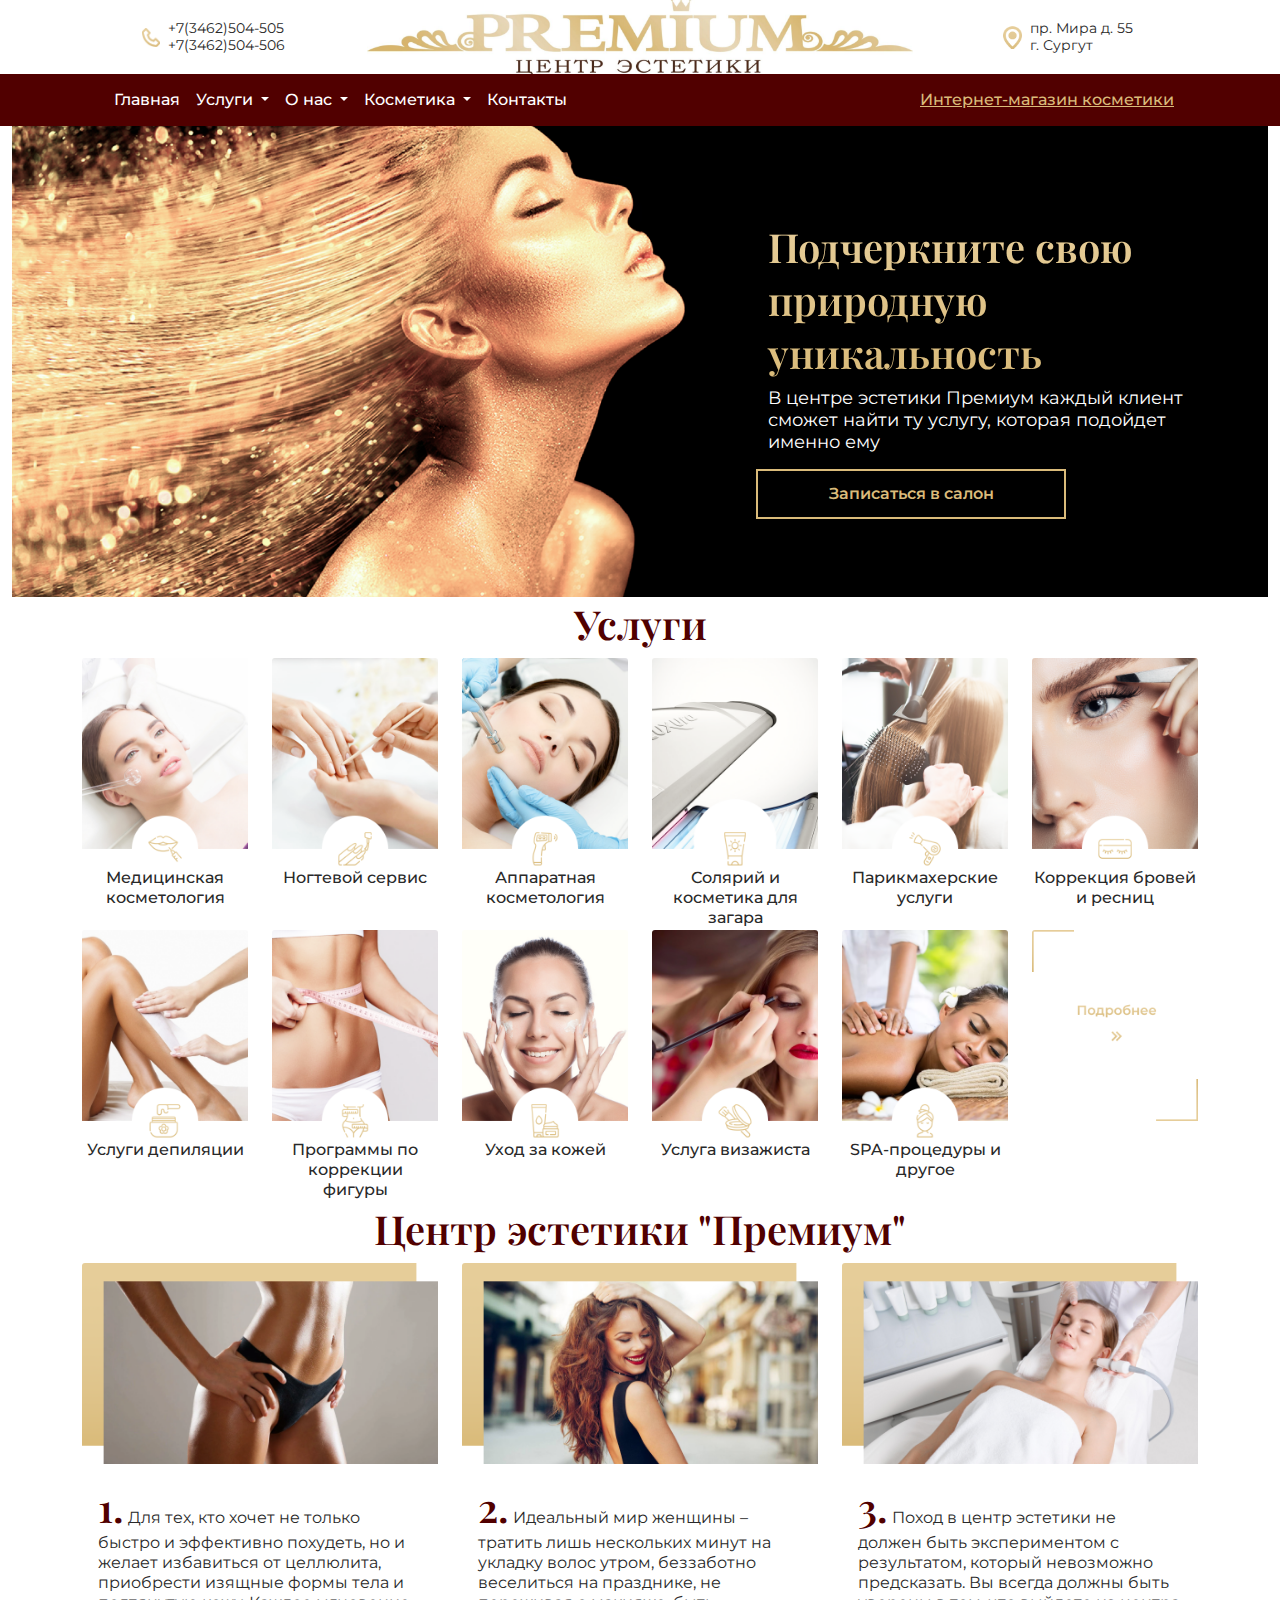
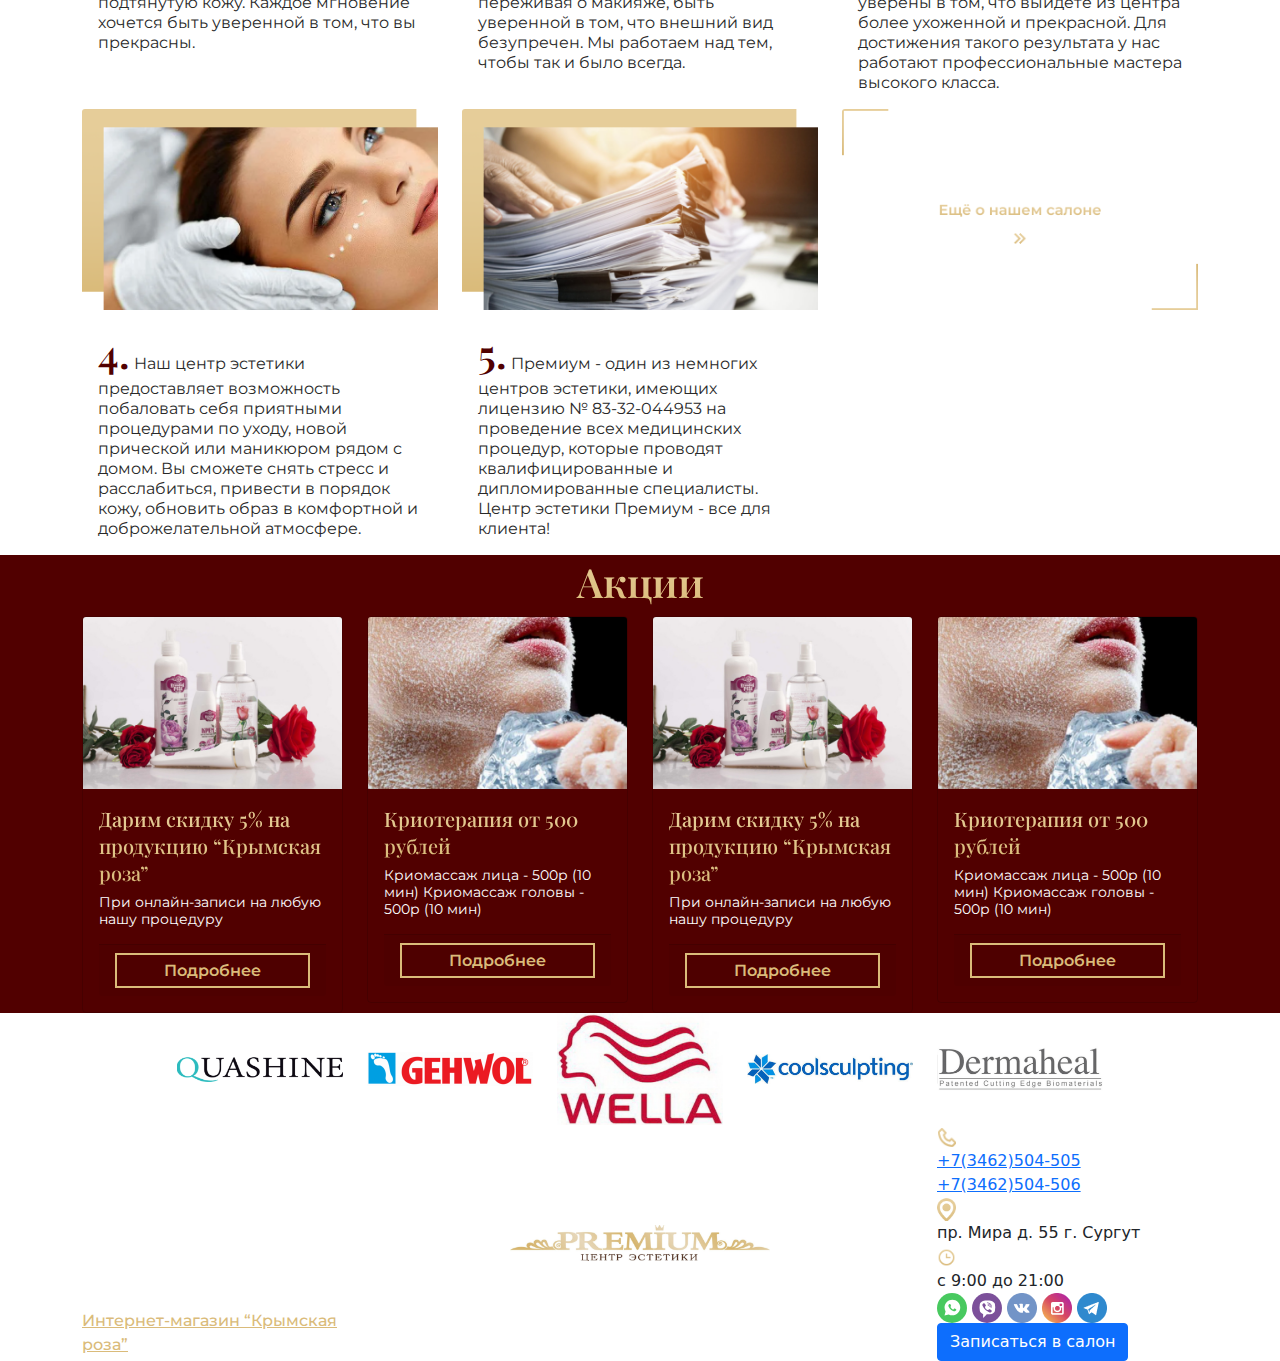
==== commit ffc59996: "09/03/2021 13:56" ====
--- a/index.html
+++ b/index.html
@@ -120,6 +120,7 @@
         </div>
     </div>
 </div>
+<!--header_end-->
 <div class="container-fluid screen1_image">
     <div class="row">
         <img class="img-fluid" src="img/image1.png" alt="image">
@@ -271,7 +272,6 @@
         </div>
     </div>
 </div>
-
 <div class="container about">
     <h2 class="text-center">
         Центр эстетики "Премиум"
@@ -328,48 +328,58 @@
         </div>
     </div>
 </div>
-<div class="container">
-    <h2>
-        Акции
-    </h2>
-    <div class="row">
-        <div class="col-3">
-            <div class="card">
-                <img src="img/screen4_image_1.png" class="card-img-top" alt="...">
-                <div class="card-body">
-                    <h5 class="card-title">Дарим скидку 5% на продукцию “Крымская роза”</h5>
-                    <p class="card-text">При онлайн-записи на любую нашу процедуру</p>
-                    <a href="#" class="btn btn-primary">Подробнее</a>
-                </div>
-            </div>
-        </div>
-        <div class="col-3">
-            <div class="card">
-                <img src="img/screen4_image_2.png" class="card-img-top" alt="...">
-                <div class="card-body">
-                    <h5 class="card-title">Криотерапия от 500 рублей</h5>
-                    <p class="card-text">Криомассаж лица - 500р (10 мин) Криомассаж головы - 500р (10 мин)</p>
-                    <a href="#" class="btn btn-primary">Подробнее</a>
-                </div>
-            </div>
-        </div>
-        <div class="col-3">
-            <div class="card">
-                <img src="img/screen4_image_1.png" class="card-img-top" alt="...">
-                <div class="card-body">
-                    <h5 class="card-title">Дарим скидку 5% на продукцию “Крымская роза”</h5>
-                    <p class="card-text">При онлайн-записи на любую нашу процедуру</p>
-                    <a href="#" class="btn btn-primary">Подробнее</a>
-                </div>
-            </div>
-        </div>
-        <div class="col-3">
-            <div class="card">
-                <img src="img/screen4_image_2.png" class="card-img-top" alt="...">
-                <div class="card-body">
-                    <h5 class="card-title">Криотерапия от 500 рублей</h5>
-                    <p class="card-text">Криомассаж лица - 500р (10 мин) Криомассаж головы - 500р (10 мин)</p>
-                    <a href="#" class="btn btn-primary">Подробнее</a>
+<div class="container-fluid promotions">
+    <div class="container">
+        <h2 class="text-center">
+            Акции
+        </h2>
+        <div class="row">
+            <div class="col-3">
+                <div class="card">
+                    <img src="img/screen4_image_1.png" class="card-img-top" alt="...">
+                    <div class="card-body">
+                        <h5 class="card-title">Дарим скидку 5% на продукцию “Крымская роза”</h5>
+                        <p class="card-text">При онлайн-записи на любую нашу процедуру</p>
+                        <div class="card-footer">
+                            <a href="#" class="btn btn-primary">Подробнее</a>
+                        </div>
+                    </div>
+                </div>
+            </div>
+            <div class="col-3">
+                <div class="card">
+                    <img src="img/screen4_image_2.png" class="card-img-top" alt="...">
+                    <div class="card-body">
+                        <h5 class="card-title">Криотерапия от 500 рублей</h5>
+                        <p class="card-text">Криомассаж лица - 500р (10 мин) Криомассаж головы - 500р (10 мин)</p>
+                        <div class="card-footer">
+                            <a href="#" class="btn btn-primary">Подробнее</a>
+                        </div>
+                    </div>
+                </div>
+            </div>
+            <div class="col-3">
+                <div class="card">
+                    <img src="img/screen4_image_1.png" class="card-img-top" alt="...">
+                    <div class="card-body">
+                        <h5 class="card-title">Дарим скидку 5% на продукцию “Крымская роза”</h5>
+                        <p class="card-text">При онлайн-записи на любую нашу процедуру</p>
+                        <div class="card-footer">
+                            <a href="#" class="btn btn-primary">Подробнее</a>
+                        </div>
+                    </div>
+                </div>
+            </div>
+            <div class="col-3">
+                <div class="card">
+                    <img src="img/screen4_image_2.png" class="card-img-top" alt="...">
+                    <div class="card-body">
+                        <h5 class="card-title">Криотерапия от 500 рублей</h5>
+                        <p class="card-text">Криомассаж лица - 500р (10 мин) Криомассаж головы - 500р (10 мин)</p>
+                        <div class="card-footer">
+                            <a href="#" class="btn btn-primary">Подробнее</a>
+                        </div>
+                    </div>
                 </div>
             </div>
         </div>
@@ -394,6 +404,7 @@
         </div>
     </div>
 </div>
+<!--footer-->
 <div class="container-fluid">
     <div class="container">
         <div class="row d-flex justify-content-between align-items-center">
--- a/css/style.css
+++ b/css/style.css
@@ -158,4 +158,56 @@
     font-size: 16px;
     line-height: 20px;
     color: #292929;
+}
+.promotions {
+    background-color: #510000;
+}
+.promotions h2 {
+    font-family: Playfair Display, serif;
+    font-style: normal;
+    font-weight: 600;
+    font-size: 40px;
+    line-height: 53px;
+    background: linear-gradient(180deg, rgba(243, 224, 185, 0.5) 0%, rgba(255, 255, 255, 0) 100%), #DABB7A;
+    -webkit-background-clip: text;
+    -webkit-text-fill-color: transparent;
+}
+.promotions h5 {
+    font-family: Playfair Display, serif;
+    font-style: normal;
+    font-weight: 500;
+    font-size: 20px;
+    line-height: 27px;
+    background: linear-gradient(180deg, rgba(243, 224, 185, 0.5) 0%, rgba(255, 255, 255, 0) 100%), #DABB7A;
+    -webkit-background-clip: text;
+    -webkit-text-fill-color: transparent;
+}
+.promotions p {
+    font-family: Montserrat, sans-serif;
+    font-style: normal;
+    font-weight: normal;
+    font-size: 14px;
+    line-height: 17px;
+    color: #FFFFFF;
+}
+.promotions .card {
+    background-color: transparent;
+}
+.promotions a {
+    background-color: transparent;
+    border: 2px solid #DABB7A;
+    color: #DABB7A;
+    font-family: Montserrat, sans-serif;
+    font-style: normal;
+    font-weight: 600;
+    font-size: 16px;
+    line-height: 20px;
+    width: 100%;
+    height: 35px;
+    border-radius: 0;
+}
+.promotions a:hover {
+    background-color: #DABB7A;;
+    color: #FFFFFF;
+    border: 2px solid #FFFFFF;
 }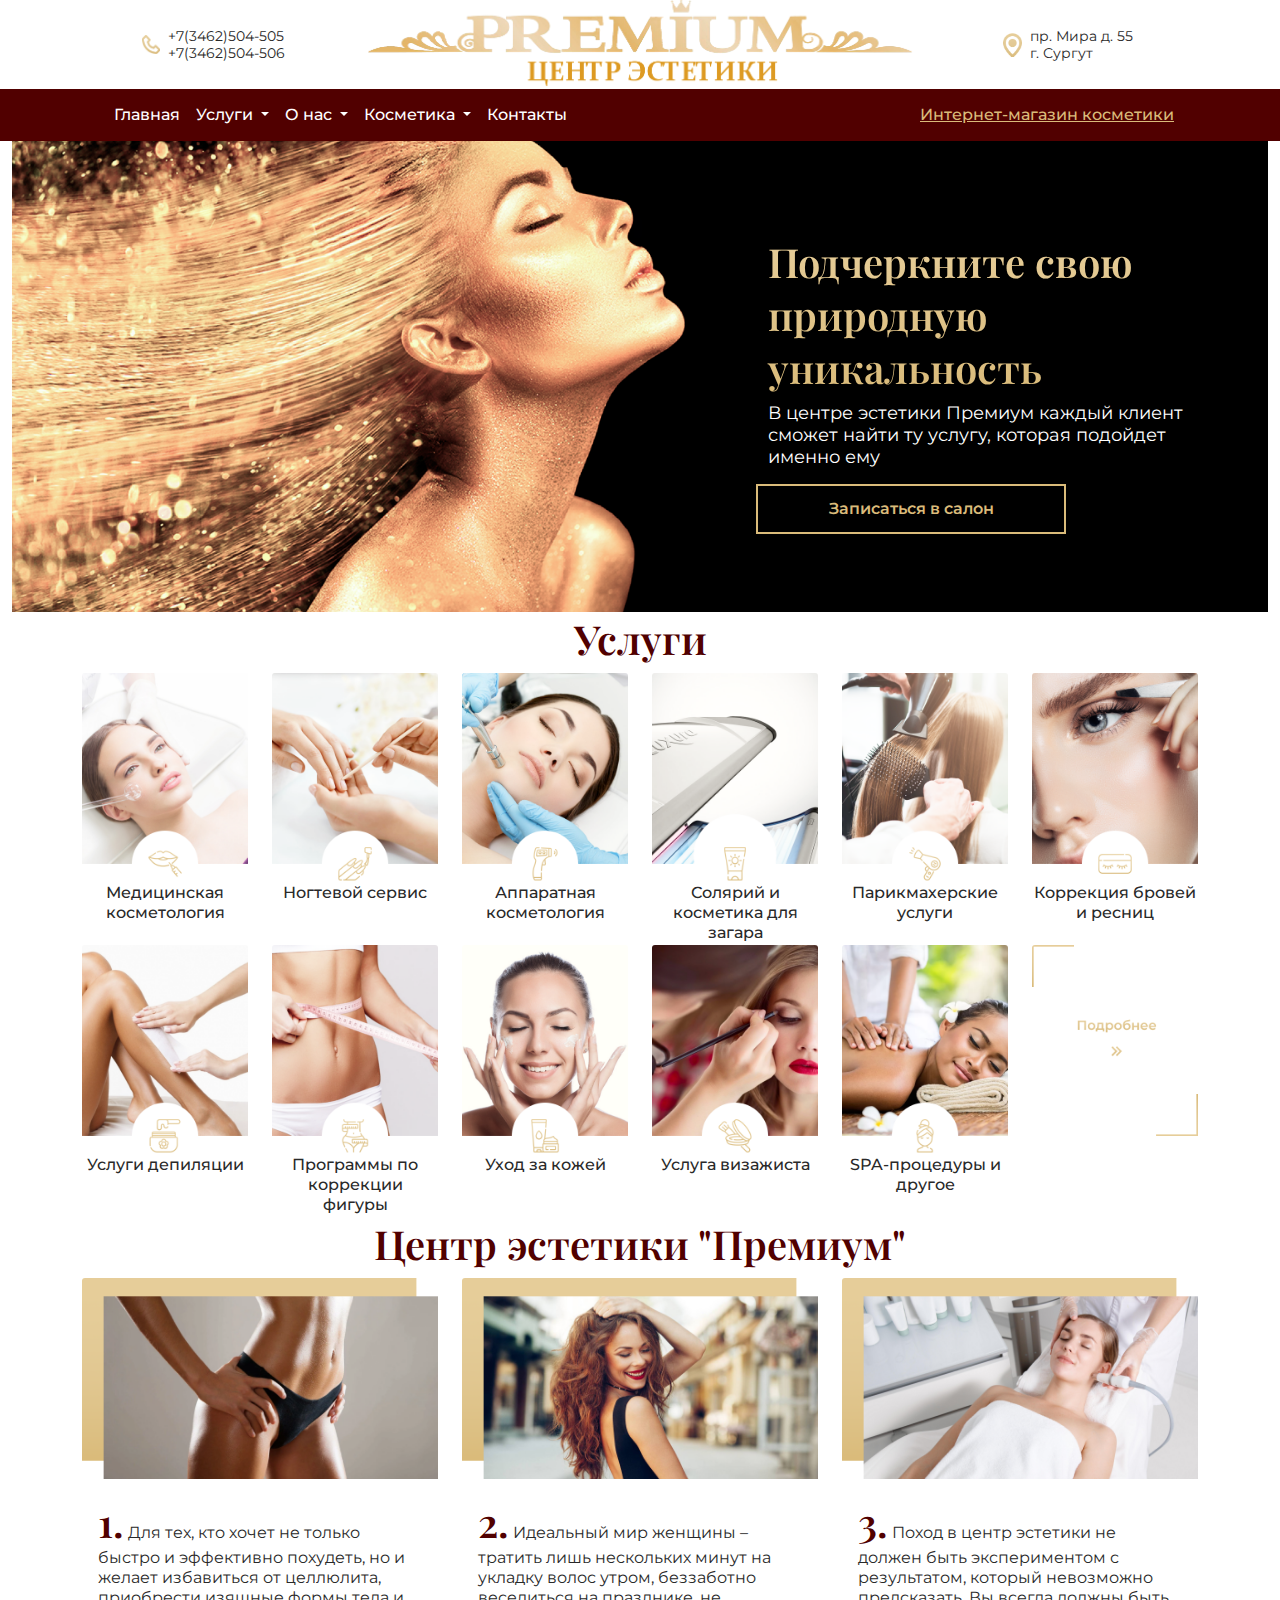
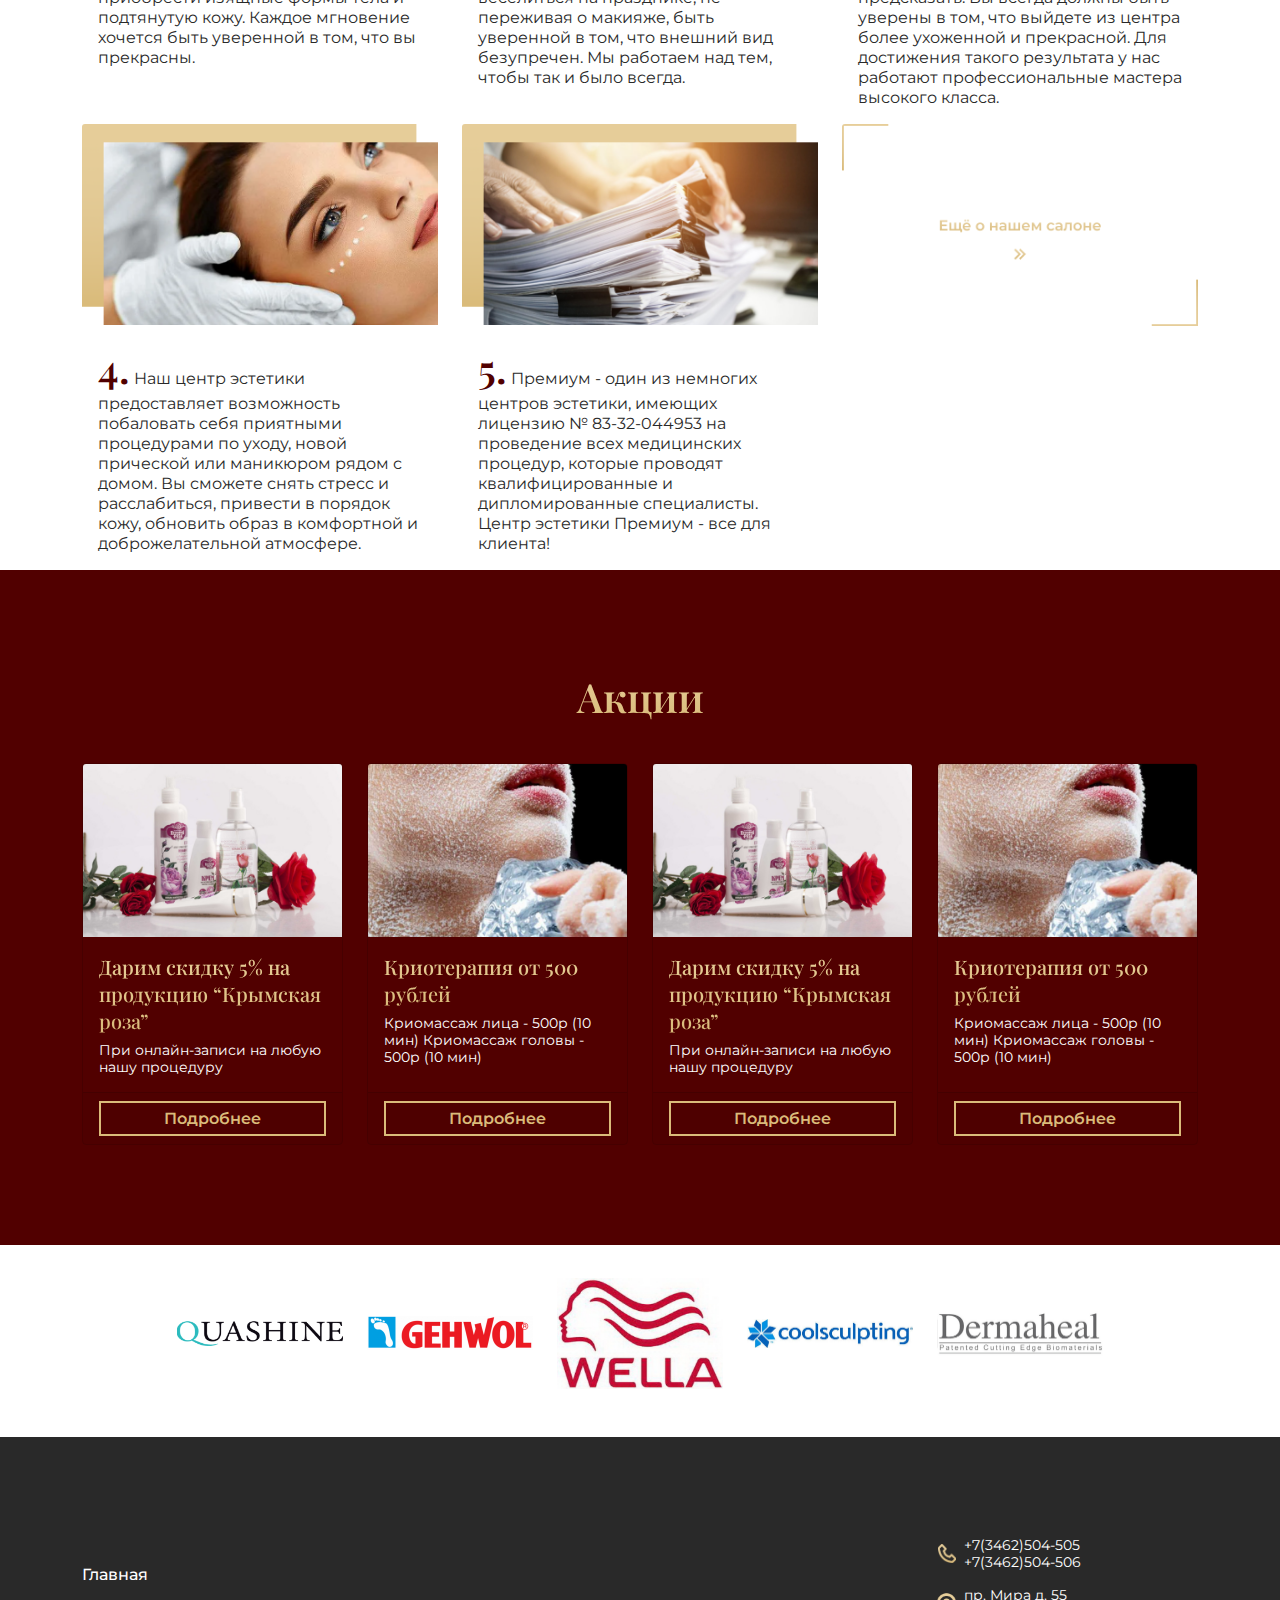
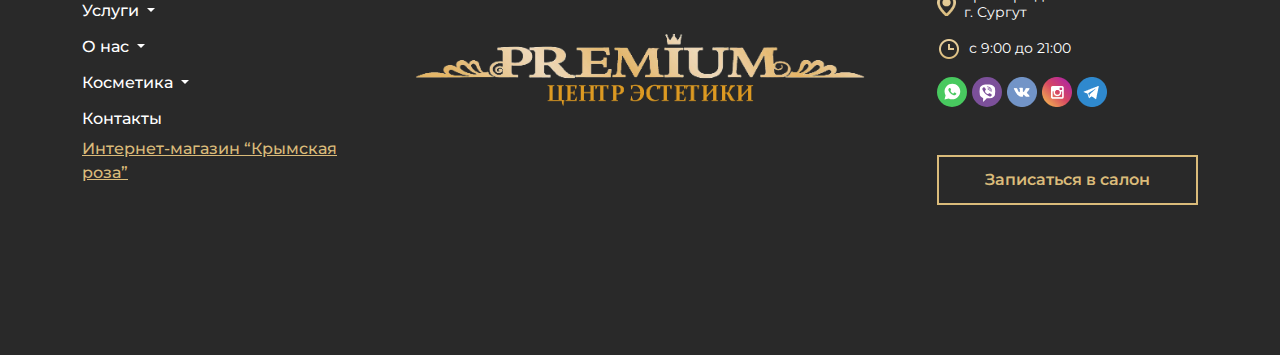
==== commit 21feb9f9: "09/03/2021 17:34" ====
--- a/index.html
+++ b/index.html
@@ -15,7 +15,7 @@
 <body>
 <div class="container">
     <div class="row align-items-center justify-content-center">
-        <div class="col-3 d-flex justify-content-center align-items-center phone_cont">
+        <div class="col-3 d-flex d-none d-lg-flex justify-content-center align-items-center">
             <img style="width: 19px; height: 19px" src="img/phone.png" alt="phone">
             <div class="d-flex flex-column ms-2">
                 <a class="phone_link" href="tel:+7(3462)504-505">+7(3462)504-505</a>
@@ -25,7 +25,7 @@
         <div class="col-md-6">
             <a href="#"><img class="img-fluid" src="img/logo1.png" alt="logo"></a>
         </div>
-        <div class="col-3 d-flex justify-content-center align-items-center addr_cont">
+        <div class="col-3 d-flex d-none d-lg-flex justify-content-center align-items-center">
             <img style="width: 19px" src="img/location_outline.png" alt="location">
             <a class="phone_link ms-2" href="#">
                 <div>
@@ -50,6 +50,22 @@
                     <button class="navbar-toggler" type="button" data-bs-toggle="collapse" data-bs-target="#navbarSupportedContent" aria-controls="navbarSupportedContent" aria-expanded="false" aria-label="Toggle navigation">
                         <span class="navbar-toggler-icon"></span>
                     </button>
+                    <div class="d-flex d-none d-sm-flex d-lg-none justify-content-center align-items-center">
+                        <img style="width: 19px" src="img/location_outline.png" alt="location">
+                        <a class="phone_link ms-2 text-white" href="#">
+                            <div>
+                                пр. Мира д. 55<br>
+                                г. Сургут
+                            </div>
+                        </a>
+                    </div>
+                    <div class="d-flex justify-content-center align-items-center d-lg-none">
+                        <img style="width: 19px; height: 19px" src="img/phone.png" alt="phone">
+                        <div class="d-flex flex-column ms-2">
+                            <a class="phone_link text-white" href="tel:+7(3462)504-505">+7(3462)504-505</a>
+                            <a class="phone_link text-white" href="tel:+7(3462)504-506">+7(3462)504-506</a>
+                        </div>
+                    </div>
                     <div class="collapse navbar-collapse" id="navbarSupportedContent">
                         <ul class="navbar-nav me-auto mb-2 mb-lg-0">
                             <li class="nav-item">
@@ -333,82 +349,82 @@
         <h2 class="text-center">
             Акции
         </h2>
-        <div class="row">
-            <div class="col-3">
-                <div class="card">
+        <div class="row row-cols-1 row-cols-md-2 row-cols-lg-4  g-4">
+            <div class="col">
+                <div class="card h-100">
                     <img src="img/screen4_image_1.png" class="card-img-top" alt="...">
                     <div class="card-body">
                         <h5 class="card-title">Дарим скидку 5% на продукцию “Крымская роза”</h5>
                         <p class="card-text">При онлайн-записи на любую нашу процедуру</p>
-                        <div class="card-footer">
-                            <a href="#" class="btn btn-primary">Подробнее</a>
-                        </div>
-                    </div>
-                </div>
-            </div>
-            <div class="col-3">
-                <div class="card">
+                    </div>
+                    <div class="card-footer">
+                        <a href="#" class="btn btn-primary">Подробнее</a>
+                    </div>
+                </div>
+            </div>
+            <div class="col">
+                <div class="card h-100">
                     <img src="img/screen4_image_2.png" class="card-img-top" alt="...">
                     <div class="card-body">
                         <h5 class="card-title">Криотерапия от 500 рублей</h5>
                         <p class="card-text">Криомассаж лица - 500р (10 мин) Криомассаж головы - 500р (10 мин)</p>
-                        <div class="card-footer">
-                            <a href="#" class="btn btn-primary">Подробнее</a>
-                        </div>
-                    </div>
-                </div>
-            </div>
-            <div class="col-3">
-                <div class="card">
+                    </div>
+                    <div class="card-footer">
+                        <a href="#" class="btn btn-primary">Подробнее</a>
+                    </div>
+                </div>
+            </div>
+            <div class="col">
+                <div class="card h-100">
                     <img src="img/screen4_image_1.png" class="card-img-top" alt="...">
                     <div class="card-body">
                         <h5 class="card-title">Дарим скидку 5% на продукцию “Крымская роза”</h5>
                         <p class="card-text">При онлайн-записи на любую нашу процедуру</p>
-                        <div class="card-footer">
-                            <a href="#" class="btn btn-primary">Подробнее</a>
-                        </div>
-                    </div>
-                </div>
-            </div>
-            <div class="col-3">
-                <div class="card">
+                    </div>
+                    <div class="card-footer">
+                        <a href="#" class="btn btn-primary">Подробнее</a>
+                    </div>
+                </div>
+            </div>
+            <div class="col">
+                <div class="card h-100">
                     <img src="img/screen4_image_2.png" class="card-img-top" alt="...">
                     <div class="card-body">
                         <h5 class="card-title">Криотерапия от 500 рублей</h5>
                         <p class="card-text">Криомассаж лица - 500р (10 мин) Криомассаж головы - 500р (10 мин)</p>
-                        <div class="card-footer">
-                            <a href="#" class="btn btn-primary">Подробнее</a>
-                        </div>
-                    </div>
-                </div>
-            </div>
-        </div>
-    </div>
-</div>
-<div class="container">
-    <div class="row d-flex justify-content-center align-items-center">
-        <div class="col-2">
+                    </div>
+                    <div class="card-footer">
+                        <a href="#" class="btn btn-primary">Подробнее</a>
+                    </div>
+                </div>
+            </div>
+        </div>
+    </div>
+</div>
+<div class="container brands">
+    <div class="row d-flex justify-content-center align-items-center mb-5">
+        <div class="col-lg-2 col-md-4">
             <img class="img-fluid" src="img/slider_image_1.png" alt="">
         </div>
-        <div class="col-2">
+        <div class="col-lg-2 col-md-4">
             <img class="img-fluid" src="img/slider_image_2.png" alt="">
         </div>
-        <div class="col-2">
+        <div class="col-lg-2 col-md-4">
             <img class="img-fluid" src="img/slider_image_3.png" alt="">
         </div>
-        <div class="col-2">
+        <div class="col-lg-2 col-md-4">
             <img class="img-fluid" src="img/slider_image_4.png" alt="">
         </div>
-        <div class="col-2">
+        <div class="col-lg-2 col-md-4">
             <img class="img-fluid" src="img/slider_image_5.png" alt="">
         </div>
     </div>
 </div>
 <!--footer-->
-<div class="container-fluid">
+<div class="container-fluid footer_bg">
     <div class="container">
-        <div class="row d-flex justify-content-between align-items-center">
-            <div class="col-3">
+        <div class="row d-flex justify-content-between align-items-center flex-column flex-md-row">
+            <div class="col-3 d-none d-md-block">
                 <ul class="navbar-nav me-auto mb-2 mb-lg-0">
                     <li class="nav-item">
                         <a class="nav-link active" aria-current="page" href="#">Главная</a>
@@ -473,39 +489,43 @@
                 </ul>
                 <a class="krym_roza_link" href="#">Интернет-магазин “Крымская роза”</a>
             </div>
-            <div class="col-3">
+            <div class="col-12 col-md-5">
                 <img class="img-fluid" src="img/logo1.png" alt="logo">
             </div>
-            <div class="col-3">
-                <div>
+            <div class="col-10 col-md-3">
+                <div class="d-flex align-items-center">
                     <img style="width: 19px; height: 19px" src="img/phone.png" alt="phone">
-                    <div class="d-flex flex-column">
-                        <a href="tel:+7(3462)504-505">+7(3462)504-505</a>
-                        <a href="tel:+7(3462)504-506">+7(3462)504-506</a>
-                    </div>
-                </div>
-                <div>
+                    <div class="d-flex flex-column ms-2">
+                        <a class="phone_link text-white" href="tel:+7(3462)504-505">+7(3462)504-505</a>
+                        <a class="phone_link text-white" href="tel:+7(3462)504-506">+7(3462)504-506</a>
+                    </div>
+                </div>
+                <div class="d-flex align-items-center mt-3">
                     <img style="width: 19px" src="img/location_outline.png" alt="location">
-                    <div>
-                        пр. Мира д. 55
-                        г. Сургут
-                    </div>
-                </div>
-                <div>
-                    <img style="width: 19px" src="img/clock.png" alt="clock">
-                    <div>
-                        с 9:00 до 21:00
-                    </div>
-                </div>
-                <div>
+                    <a class="phone_link ms-2 text-white" href="#">
+                        <div>
+                            пр. Мира д. 55<br>
+                            г. Сургут
+                        </div>
+                    </a>
+                </div>
+                <div class="d-flex align-items-center mt-3">
+                    <img style="width: 24px" src="img/clock.png" alt="clock">
+                    <a class="phone_link ms-2 text-white" href="#">
+                        <div>
+                            с 9:00 до 21:00
+                        </div>
+                    </a>
+                </div>
+                <div class="mt-3">
                     <img src="img/watsapp.svg" alt="watsapp">
                     <img src="img/viber.svg" alt="viber">
                     <img src="img/vk.png" alt="vkontakte">
                     <img src="img/instagramm.png" alt="instagram">
                     <img src="img/telegramm.png" alt="telegramm">
                 </div>
-                <div>
-                    <button type="button" class="btn btn-primary" data-bs-toggle="modal" data-bs-target="#staticBackdrop">
+                <div class="mt-5">
+                    <button type="button" class="btn_online_zapis_light" data-bs-toggle="modal" data-bs-target="#staticBackdrop">
                         Записаться в салон
                     </button>
                 </div>
--- a/css/style.css
+++ b/css/style.css
@@ -161,6 +161,7 @@
 }
 .promotions {
     background-color: #510000;
+    padding: 100px 0;
 }
 .promotions h2 {
     font-family: Playfair Display, serif;
@@ -171,6 +172,7 @@
     background: linear-gradient(180deg, rgba(243, 224, 185, 0.5) 0%, rgba(255, 255, 255, 0) 100%), #DABB7A;
     -webkit-background-clip: text;
     -webkit-text-fill-color: transparent;
+    margin-bottom: 40px;
 }
 .promotions h5 {
     font-family: Playfair Display, serif;
@@ -210,4 +212,14 @@
     background-color: #DABB7A;;
     color: #FFFFFF;
     border: 2px solid #FFFFFF;
-}+}
+.brands img {
+    margin-top: 20%;
+}
+.footer_bg {
+    background-color: #292929;
+    padding: 100px 0 150px;
+}
+.footer_bg button {
+    width: 100%;
+}
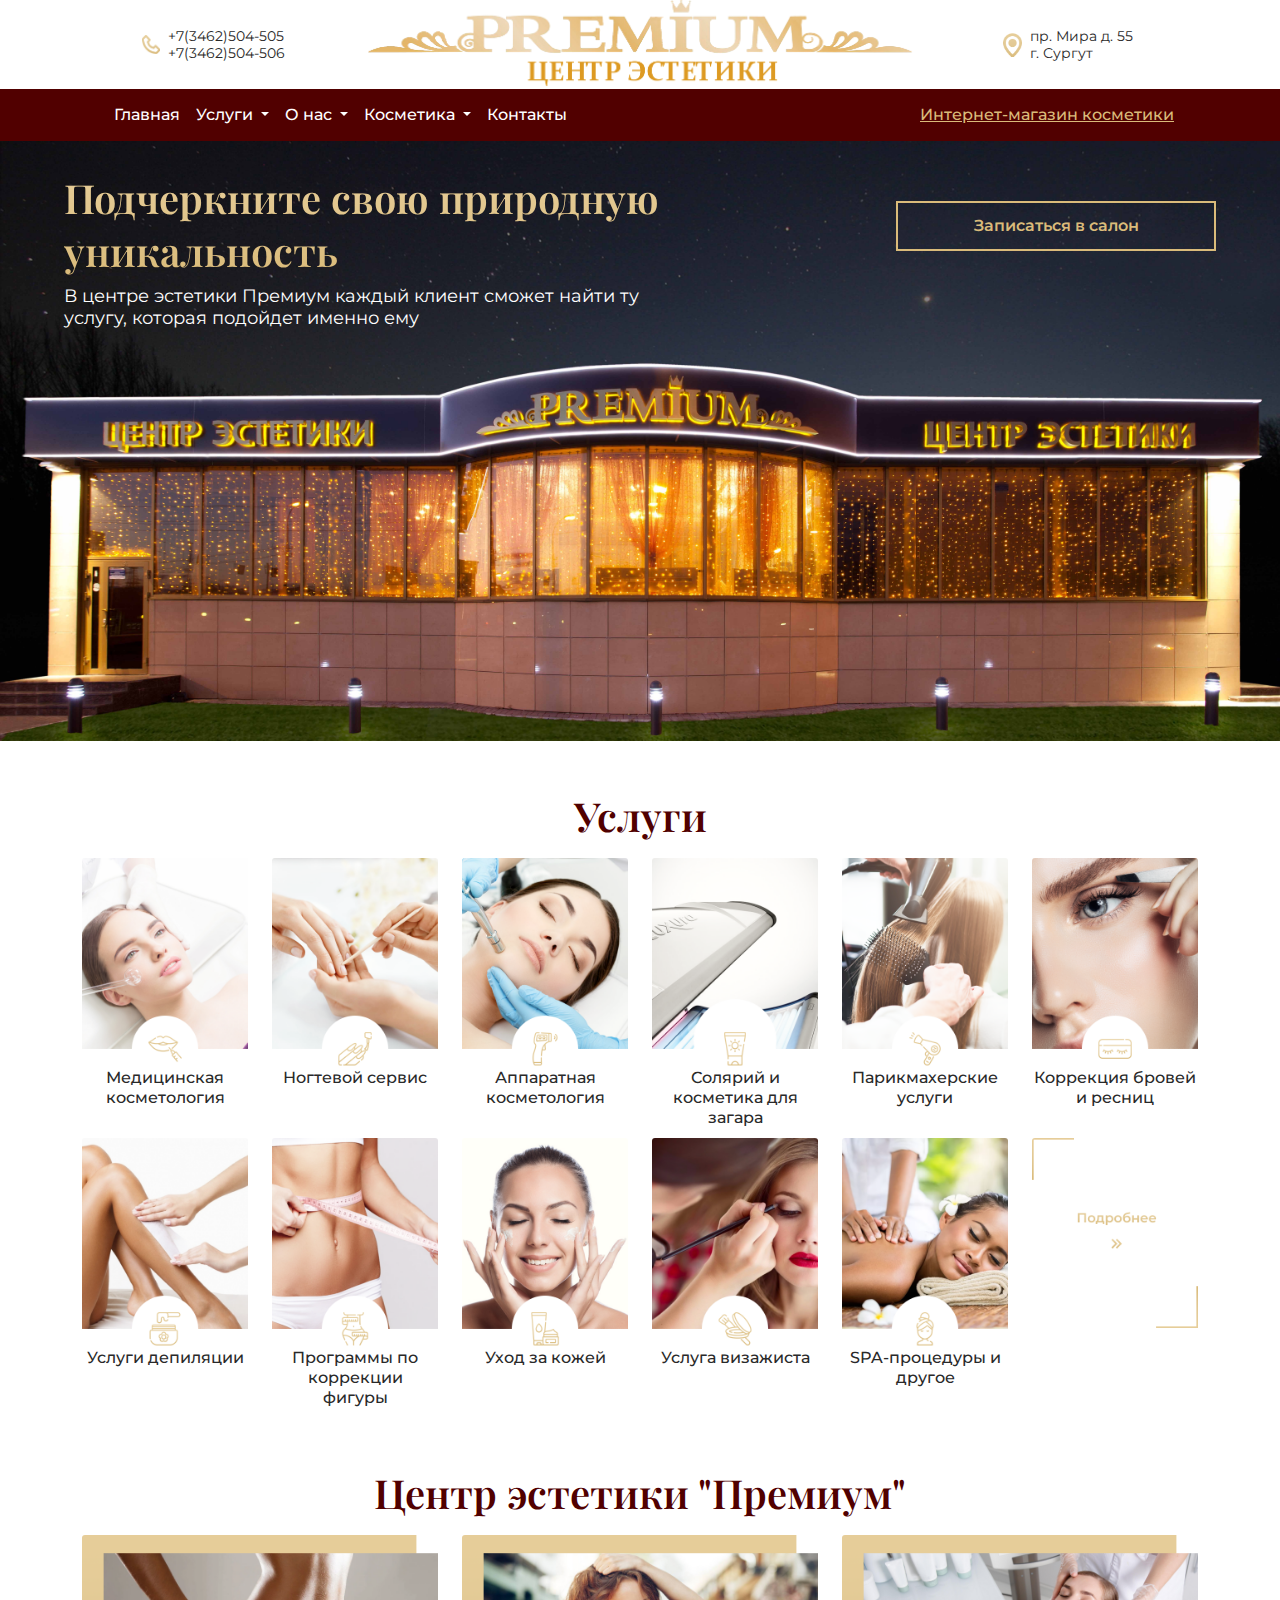
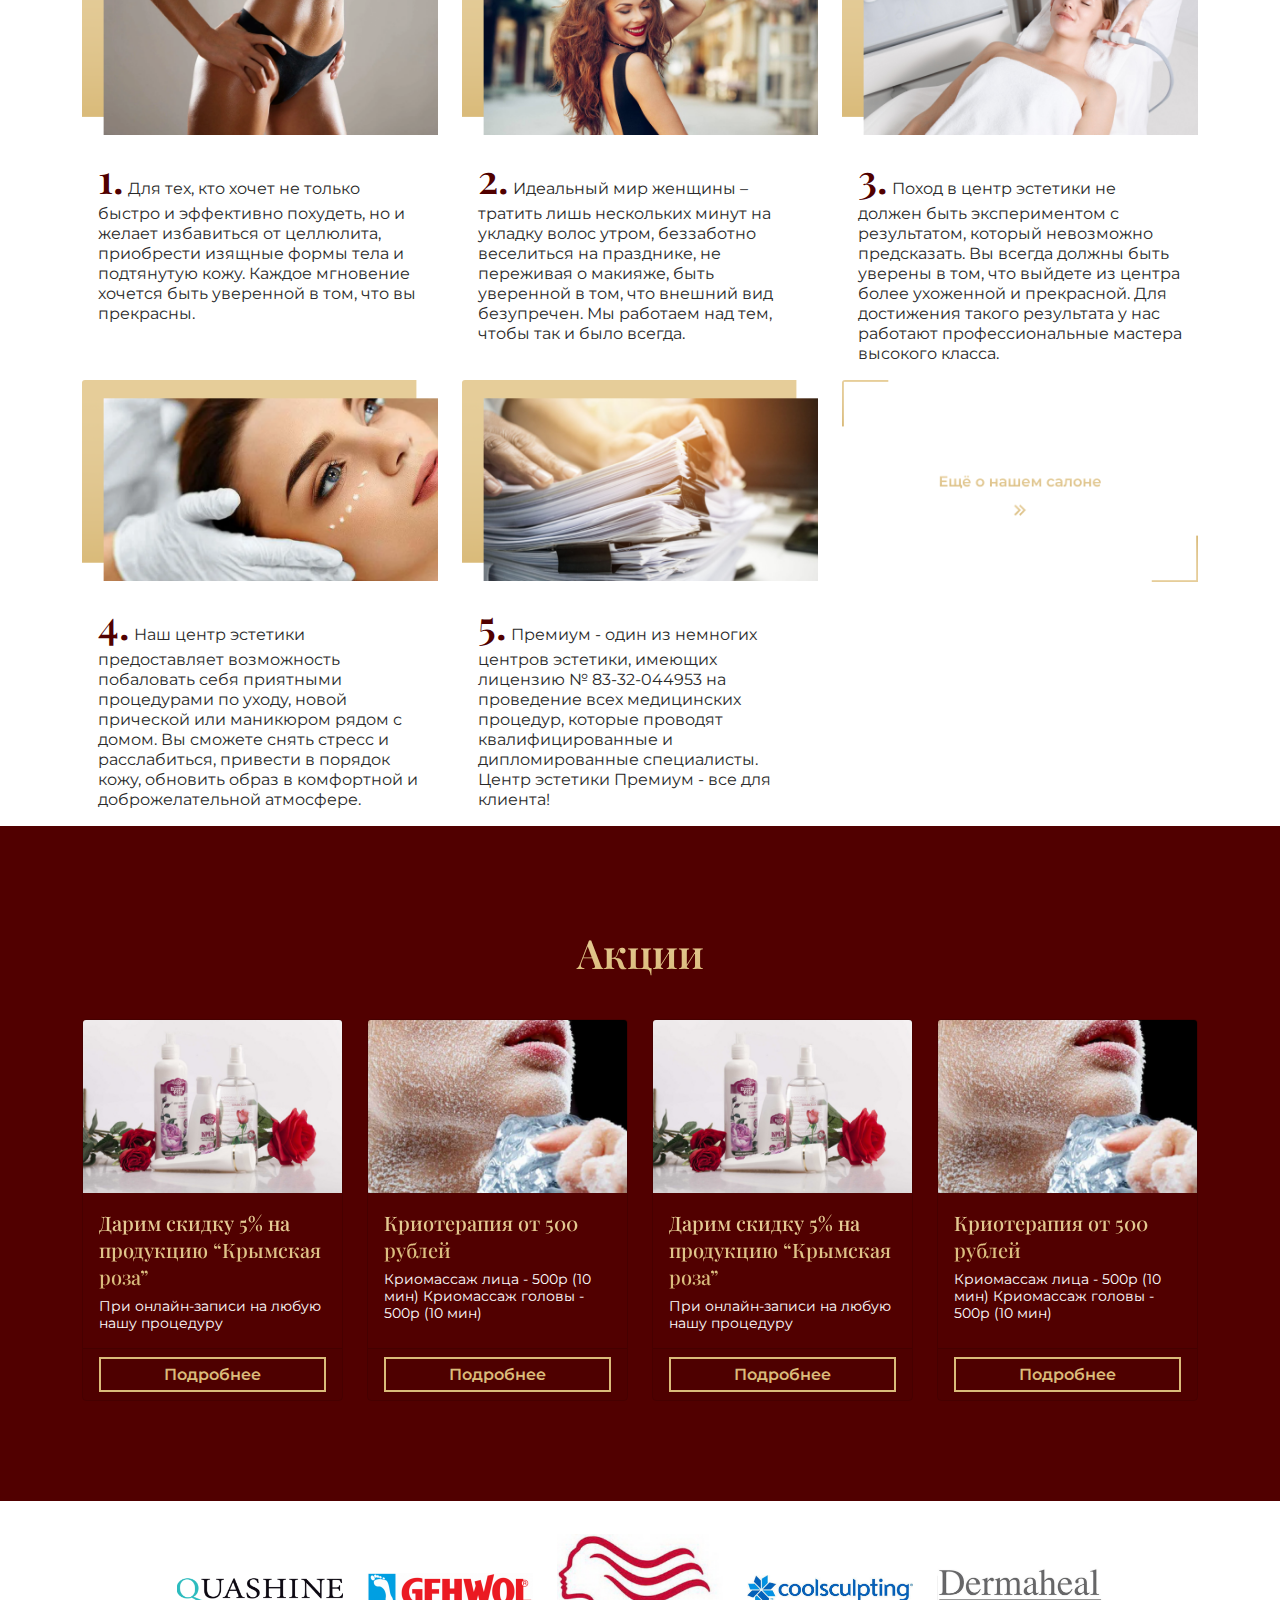
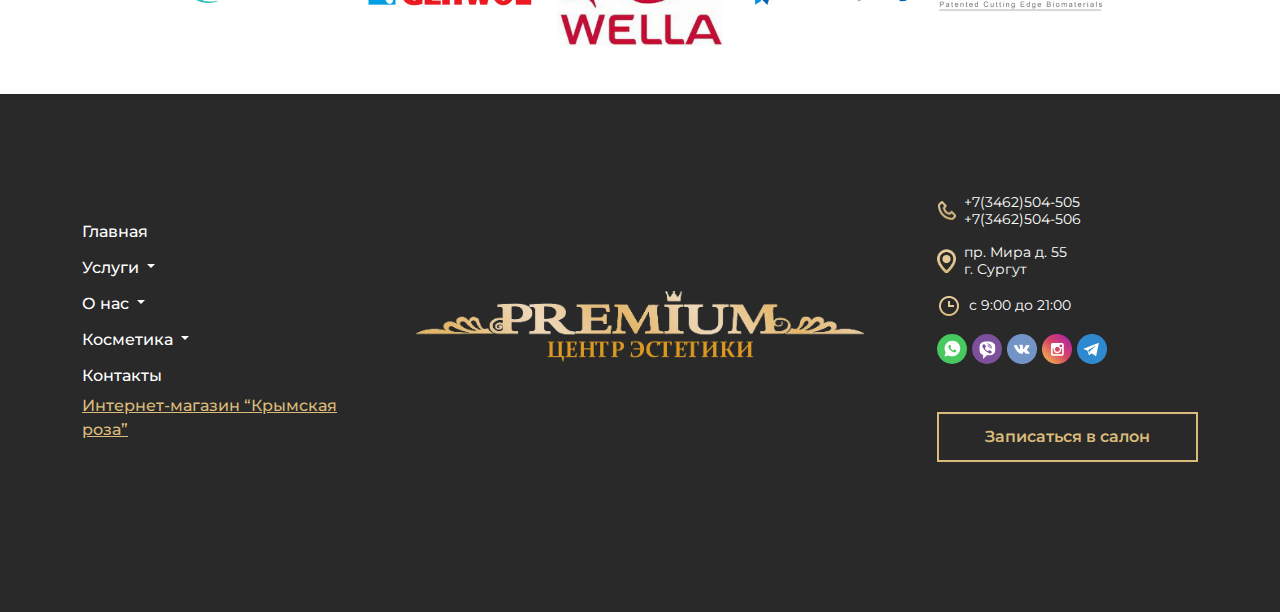
==== commit b19df37b: "10/03/2021 11:21" ====
--- a/index.html
+++ b/index.html
@@ -90,8 +90,8 @@
                                     <li><a class="dropdown-item" href="#">Лаеннек</a></li>
                                     <li><a class="dropdown-item" href="#">Процедуры Holy Land</a></li>
                                     <li><a class="dropdown-item" href="#">Процедуры Ericson</a></li>
-                                    <li><a class="dropdown-item" href="#">Процедуры на аппарате Skin Master</a></li>
-                                    <li><a class="dropdown-item" href="#">Vela shape II - устранение целлюлита</a></li>
+                                    <li><a class="dropdown-item" href="#">Процедуры на аппарате<br> Skin Master</a></li>
+                                    <li><a class="dropdown-item" href="#">Vela shape II <br> устранение целлюлита</a></li>
                                     <li><a class="dropdown-item" href="#">Контурная пластика</a></li>
                                     <li><a class="dropdown-item" href="#">Мезотерапия</a></li>
                                     <li><a class="dropdown-item" href="#">Биоревитализация</a></li>
@@ -139,58 +139,45 @@
 <!--header_end-->
 <div class="container-fluid screen1_image">
     <div class="row">
-        <img class="img-fluid" src="img/image1.png" alt="image">
-    </div>
-    <div class="row screen1_content">
-        <h1 class="screen1_h">
-            Подчеркните свою природную уникальность
-        </h1>
-        <p class="screen1_p">
-            В центре эстетики Премиум каждый клиент сможет найти ту услугу, которая подойдет именно ему
-        </p>
-        <!-- Button trigger modal -->
-        <button type="button" class="btn_online_zapis_light" data-bs-toggle="modal" data-bs-target="#staticBackdrop">
-            Записаться в салон
-        </button>
-
-        <!-- Modal -->
-        <div class="modal fade" id="staticBackdrop" data-bs-backdrop="static" data-bs-keyboard="false" tabindex="-1" aria-labelledby="staticBackdropLabel" aria-hidden="true">
-            <div class="modal-dialog">
-                <div class="modal-content">
-                    <div class="modal-header">
-                        <h5 class="modal-title" id="staticBackdropLabel">Modal title</h5>
-                        <button type="button" class="btn-close" data-bs-dismiss="modal" aria-label="Close"></button>
-                    </div>
-                    <div class="modal-body">
-                        ...
-                    </div>
-                    <div class="modal-footer">
-                        <button type="button" class="btn btn-secondary" data-bs-dismiss="modal">Close</button>
-                        <button type="button" class="btn btn-primary">Understood</button>
-                    </div>
-                </div>
-            </div>
-        </div>
-    </div>
-</div>
-<div class="container-fluid screen1_image_mobile">
-    <div class="row screen1_content_mobile justify-content-center">
-        <h1 class="screen1_h text-center">
-            Подчеркните свою природную уникальность
-        </h1>
-        <p class="screen1_p">
-            В центре эстетики Премиум каждый клиент сможет найти ту услугу, которая подойдет именно ему
-        </p>
-        <!-- Button trigger modal -->
-        <button type="button" class="btn_online_zapis_light" data-bs-toggle="modal" data-bs-target="#staticBackdrop">
-            Записаться в салон
-        </button>
-    </div>
-</div>
+        <img class="img-fluid p-0" src="img/image1.jpg" alt="image">
+    </div>
+    <div class="screen1_text d-none d-md-block">
+                <h1>
+                    Подчеркните свою природную уникальность
+                </h1>
+                <p>
+                    В центре эстетики Премиум каждый клиент сможет найти ту услугу, которая подойдет именно ему
+                </p>
+            </div>
+    <div class="screen1_button">
+                <button type="button" class="btn_online_zapis_light" data-bs-toggle="modal" data-bs-target="#staticBackdrop">
+                    Записаться в салон
+                </button>
+            </div>
+</div>
+<!-- Modal -->
+<div class="modal fade" id="staticBackdrop" data-bs-backdrop="static" data-bs-keyboard="false" tabindex="-1" aria-labelledby="staticBackdropLabel" aria-hidden="true">
+    <div class="modal-dialog">
+        <div class="modal-content">
+            <div class="modal-header">
+                <h5 class="modal-title" id="staticBackdropLabel">Modal title</h5>
+                <button type="button" class="btn-close" data-bs-dismiss="modal" aria-label="Close"></button>
+            </div>
+            <div class="modal-body">
+                ...
+            </div>
+            <div class="modal-footer">
+                <button type="button" class="btn btn-secondary" data-bs-dismiss="modal">Close</button>
+                <button type="button" class="btn btn-primary">Understood</button>
+            </div>
+        </div>
+    </div>
+</div>
+<!-- Modal_end -->
 <div class="container services">
-    <h2 class="text-center">Услуги</h2>
+    <h2 class="text-center mt-5 mb-3">Услуги</h2>
     <div class="row">
-        <div class="col-xl-2 col-md-4 col-sm-12">
+        <div class="col-xl-2 col-md-4 col-sm-12 mb-2">
             <div class="card">
                 <img src="img/screen2_image_1.png" class="card-img-top" alt="Медицинская косметология">
                 <div class="card-body">
@@ -198,7 +185,7 @@
                 </div>
             </div>
         </div>
-        <div class="col-xl-2 col-md-4 col-sm-12">
+        <div class="col-xl-2 col-md-4 col-sm-12 mb-2">
             <div class="card">
                 <img src="img/screen2_image_2.png" class="card-img-top" alt="Ногтевой сервис">
                 <div class="card-body">
@@ -206,7 +193,7 @@
                 </div>
             </div>
         </div>
-        <div class="col-xl-2 col-md-4 col-sm-12">
+        <div class="col-xl-2 col-md-4 col-sm-12 mb-2">
             <div class="card">
                 <img src="img/screen2_image_3.png" class="card-img-top" alt="Аппаратная косметология">
                 <div class="card-body">
@@ -214,7 +201,7 @@
                 </div>
             </div>
         </div>
-        <div class="col-xl-2 col-md-4 col-sm-12">
+        <div class="col-xl-2 col-md-4 col-sm-12 mb-2">
             <div class="card">
                 <img src="img/screen2_image_4.png" class="card-img-top" alt="Солярий и косметика для загара ">
                 <div class="card-body">
@@ -222,7 +209,7 @@
                 </div>
             </div>
         </div>
-        <div class="col-xl-2 col-md-4 col-sm-12">
+        <div class="col-xl-2 col-md-4 col-sm-12 mb-2">
             <div class="card">
                 <img src="img/screen2_image_5.png" class="card-img-top" alt="Парикмахерские услуги">
                 <div class="card-body">
@@ -230,7 +217,7 @@
                 </div>
             </div>
         </div>
-        <div class="col-xl-2 col-md-4 col-sm-12">
+        <div class="col-xl-2 col-md-4 col-sm-12 mb-2">
             <div class="card">
                 <img src="img/screen2_image_6.png" class="card-img-top" alt="Коррекция бровей и ресниц">
                 <div class="card-body">
@@ -238,7 +225,7 @@
                 </div>
             </div>
         </div>
-        <div class="col-xl-2 col-md-4 col-sm-12">
+        <div class="col-xl-2 col-md-4 col-sm-12 mb-2">
             <div class="card">
                 <img src="img/screen2_image_7.png" class="card-img-top" alt="Услуги депиляции">
                 <div class="card-body">
@@ -246,7 +233,7 @@
                 </div>
             </div>
         </div>
-        <div class="col-xl-2 col-md-4 col-sm-12">
+        <div class="col-xl-2 col-md-4 col-sm-12 mb-2">
             <div class="card">
                 <img src="img/screen2_image_8.png" class="card-img-top" alt="Программы по коррекции фигуры">
                 <div class="card-body">
@@ -254,7 +241,7 @@
                 </div>
             </div>
         </div>
-        <div class="col-xl-2 col-md-4 col-sm-12">
+        <div class="col-xl-2 col-md-4 col-sm-12 mb-2">
             <div class="card">
                 <img src="img/screen2_image_9.png" class="card-img-top" alt="Уход за кожей">
                 <div class="card-body">
@@ -262,7 +249,7 @@
                 </div>
             </div>
         </div>
-        <div class="col-xl-2 col-md-4 col-sm-12">
+        <div class="col-xl-2 col-md-4 col-sm-12 mb-2">
             <div class="card">
                 <img src="img/screen2_image_10.png" class="card-img-top" alt="Услуга визажиста">
                 <div class="card-body">
@@ -270,7 +257,7 @@
                 </div>
             </div>
         </div>
-        <div class="col-xl-2 col-md-4 col-sm-12">
+        <div class="col-xl-2 col-md-4 col-sm-12 mb-2">
             <div class="card">
                 <img src="img/screen2_image_11.png" class="card-img-top" alt="SPA-процедуры и другое">
                 <div class="card-body">
@@ -278,7 +265,7 @@
                 </div>
             </div>
         </div>
-        <div class="col-xl-2 col-md-4 col-sm-12">
+        <div class="col-xl-2 col-md-4 col-sm-12 mb-2">
             <div class="card">
                 <img src="img/screen2_image_12.png" class="card-img-top" alt="Подробнее">
                 <div class="card-body">
@@ -289,7 +276,7 @@
     </div>
 </div>
 <div class="container about">
-    <h2 class="text-center">
+    <h2 class="text-center mt-5 mb-3">
         Центр эстетики "Премиум"
     </h2>
     <div class="row">
@@ -534,7 +521,6 @@
     </div>
 </div>
 
-
 <script src="js/bootstrap.bundle.min.js"></script>
 </body>
 </html>--- a/css/style.css
+++ b/css/style.css
@@ -63,16 +63,25 @@
 .screen1_image {
     position: relative;
 }
-.screen1_content {
+/*.screen1_content {*/
+/*    position: absolute;*/
+/*    top: 20%;*/
+/*    left: 60%;*/
+/*    right: 5%;*/
+/*}*/
+.screen1_text {
     position: absolute;
-    top: 20%;
-    left: 60%;
-    right: 5%;
-}
-.screen1_image_mobile {
-    display: none;
-}
-.screen1_h {
+    left: 5%;
+    top: 5%;
+    width: 50%;
+}
+.screen1_button {
+    position: absolute;
+    left: 70%;
+    top: 10%;
+    width: 25%;
+}
+.screen1_text h1 {
     font-family: Playfair Display, serif;
     font-style: normal;
     font-weight: 600;
@@ -83,7 +92,7 @@
     -webkit-text-fill-color: transparent;
     /*color: #DABB7A;*/
 }
-.screen1_p {
+.screen1_text p {
     font-family: Montserrat, sans-serif;
     font-style: normal;
     font-weight: normal;
@@ -100,7 +109,7 @@
     font-weight: 600;
     font-size: 16px;
     line-height: 20px;
-    width: 310px;
+    width: 100%;
     height: 50px;
 }
 .btn_online_zapis_light:hover {
@@ -223,3 +232,10 @@
 .footer_bg button {
     width: 100%;
 }
+.dropdown-item {
+    color: #FFFFFF;
+    background-color: #DABB7A;;
+}
+.dropdown-menu {
+    padding: 0;
+}--- a/css/media.css
+++ b/css/media.css
@@ -1,80 +1,20 @@
 @media screen and (min-width: 768px) and (max-width: 1024px) {
-    .screen1_content {
-        position: absolute;
-        top: 8%;
-        /*left: 60%;*/
-        /*right: 5%;*/
+    .screen1_text h1 {
+        font-size: 30px;
+        line-height: 30px;
     }
-    .screen1_h {
-        /*font-family: Playfair Display, serif;*/
-        /*font-style: normal;*/
-        /*font-weight: 600;*/
-        font-size: 30px;
-        line-height: 32px;
-        /*background: linear-gradient(180deg, rgba(243, 224, 185, 0.5) 0%, rgba(255, 255, 255, 0) 100%), #DABB7A;*/
-        /*-webkit-background-clip: text;*/
-        /*-webkit-text-fill-color: transparent;*/
-        /*color: #DABB7A;*/
-    }
-    .screen1_p {
-        /*font-family: Montserrat, sans-serif;*/
-        /*font-style: normal;*/
-        /*font-weight: normal;*/
-        font-size: 14px;
-        line-height: 16px;
-        /*color: #FFFFFF;*/
-    }
-    .btn_online_zapis_light {
-        /*background-color: transparent;*/
-        /*border: 2px solid #DABB7A;*/
-        /*color: #DABB7A;*/
-        /*font-family: Montserrat, sans-serif;*/
-        /*font-style: normal;*/
-        /*font-weight: 600;*/
-        /*font-size: 16px;*/
-        /*line-height: 20px;*/
-        width: 260px;
-        /*height: 50px;*/
-    }
-    .screen1_image_mobile {
-        display: none;
+    .screen1_text p {
+        font-size: 15px;
+        line-height: 20px;
     }
 }
 @media screen and (max-width: 767px) {
-    .phone_cont {
-        display: none !important;
+    .screen1_button {
+        top: 5%;
+        left: 15%;
+        width: 70%;
     }
-    .addr_cont {
-        display: none !important;
-    }
-    .screen1_image {
-        display: none;
-    }
-    .screen1_image_mobile {
-        display: flex;
-    }
-    .screen1_content_mobile {
-        background-color: #2c3034;
-        padding-top: 5%;
-        padding-bottom: 10%;
-    }
-    .screen1_h {
-        /*font-family: Playfair Display, serif;*/
-        /*font-style: normal;*/
-        /*font-weight: 600;*/
-        font-size: 30px;
-        line-height: 40px;
-        /*background: linear-gradient(180deg, rgba(243, 224, 185, 0.5) 0%, rgba(255, 255, 255, 0) 100%), #DABB7A;*/
-        /*-webkit-background-clip: text;*/
-        /*-webkit-text-fill-color: transparent;*/
-        /*!* color: #DABB7A; *!*/
-    }
-    .screen1_p {
-        /*font-family: Montserrat, sans-serif;*/
-        /*font-style: normal;*/
-        /*font-weight: normal;*/
-        font-size: 16px;
-        /*line-height: 22px;*/
-        /*color: #FFFFFF;*/
+    .btn_online_zapis_light {
+        height: 40px;
     }
 }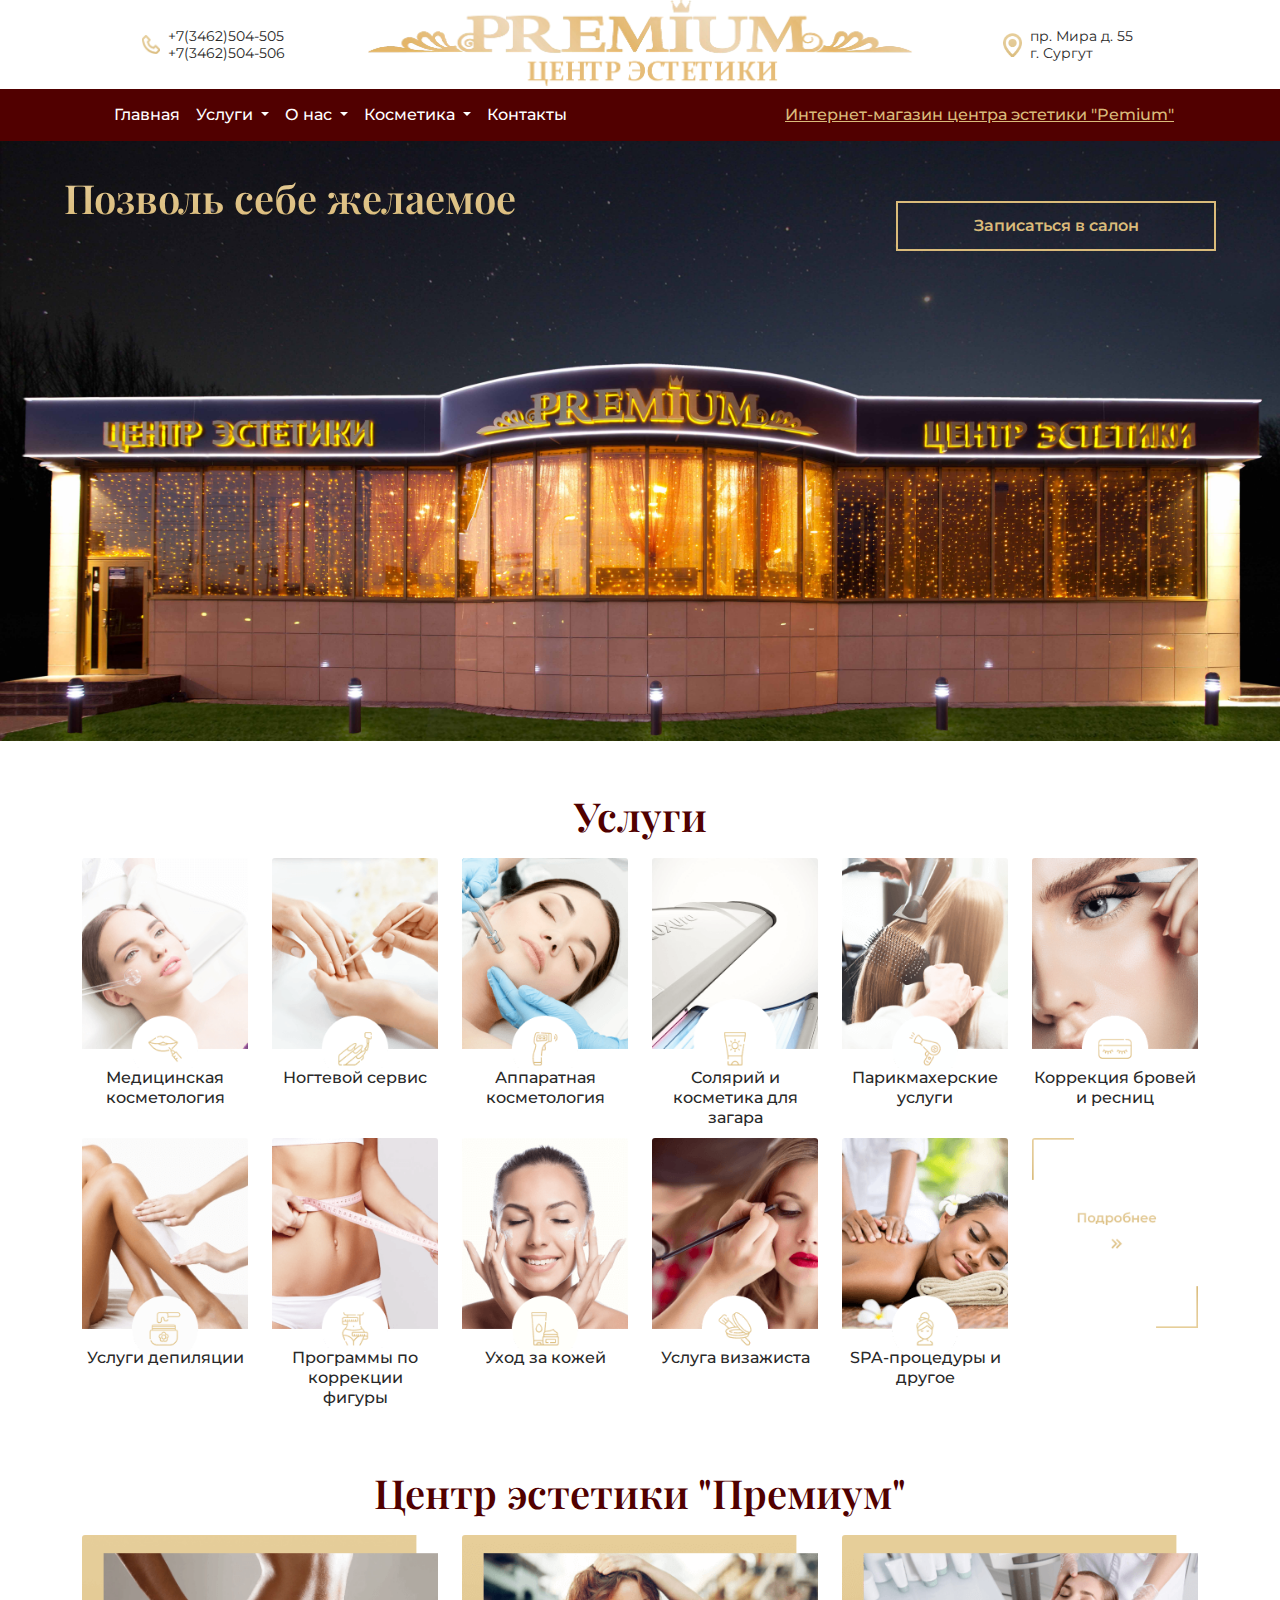
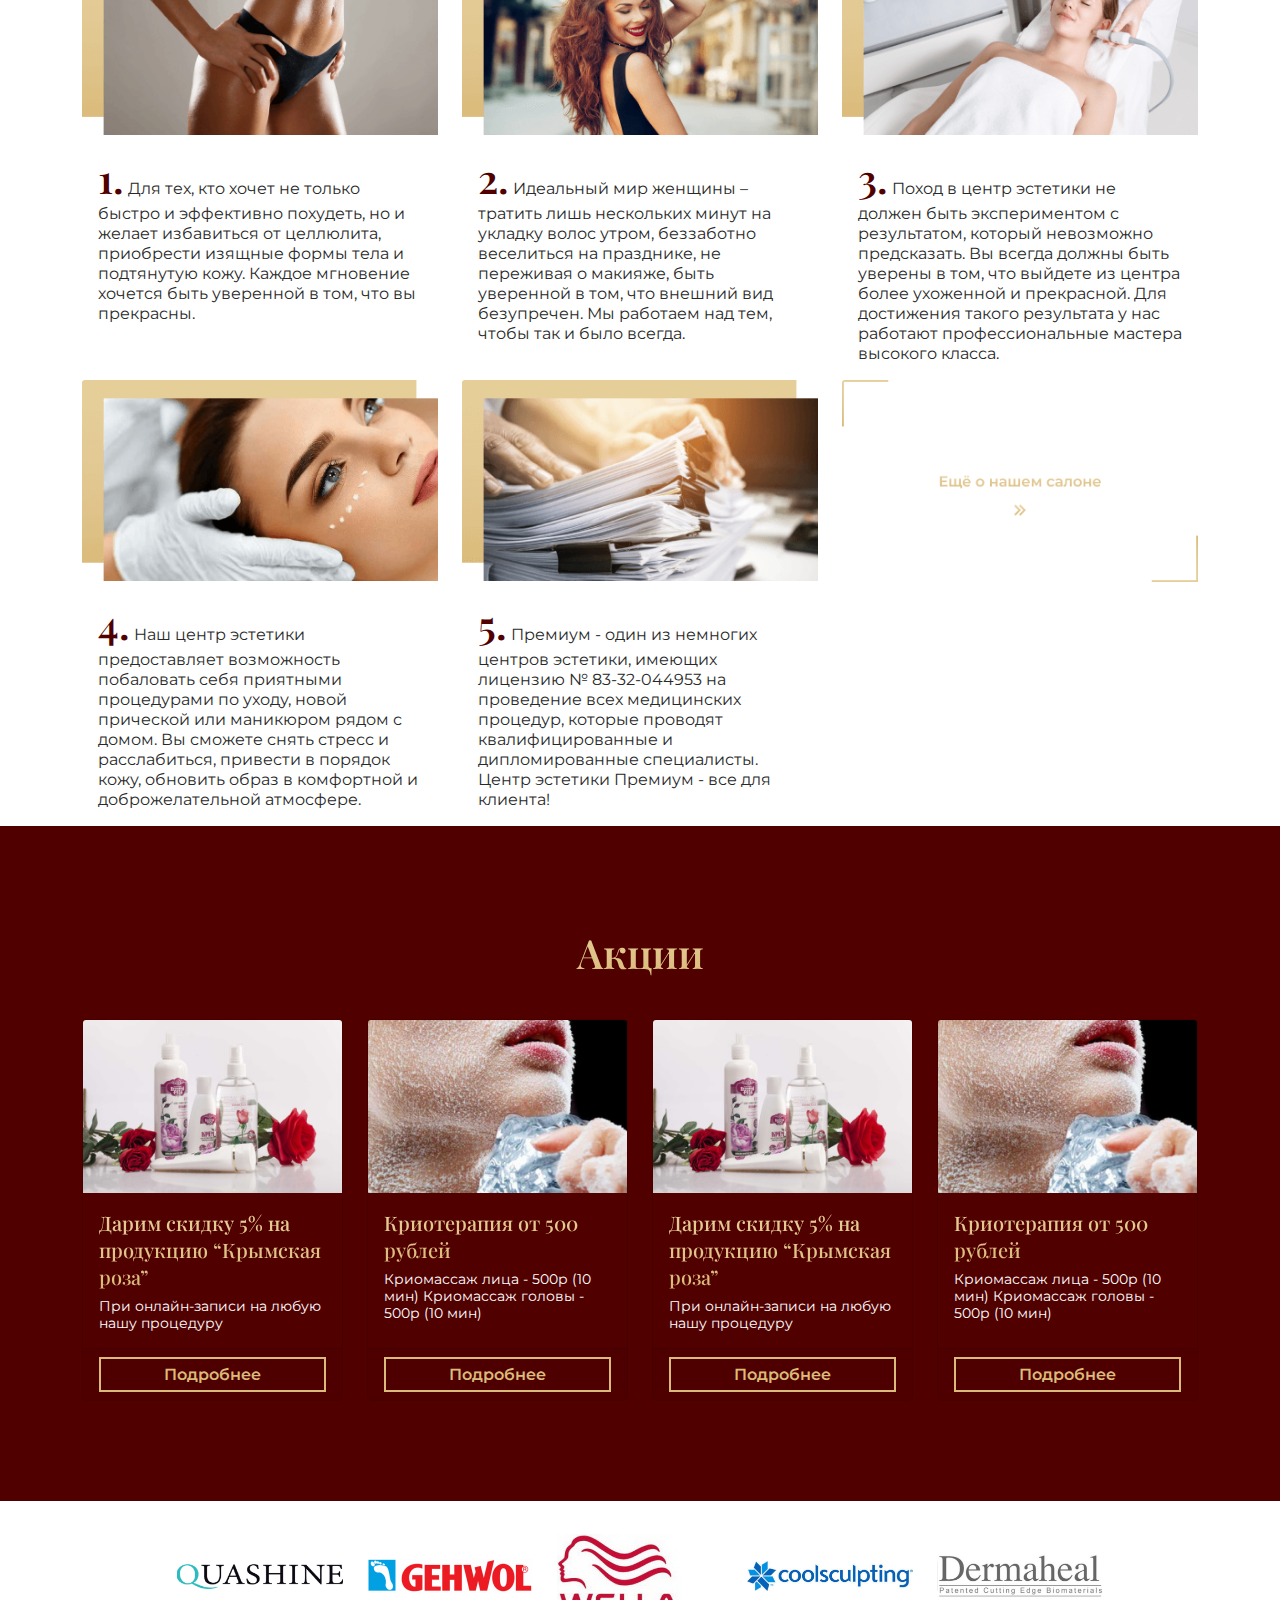
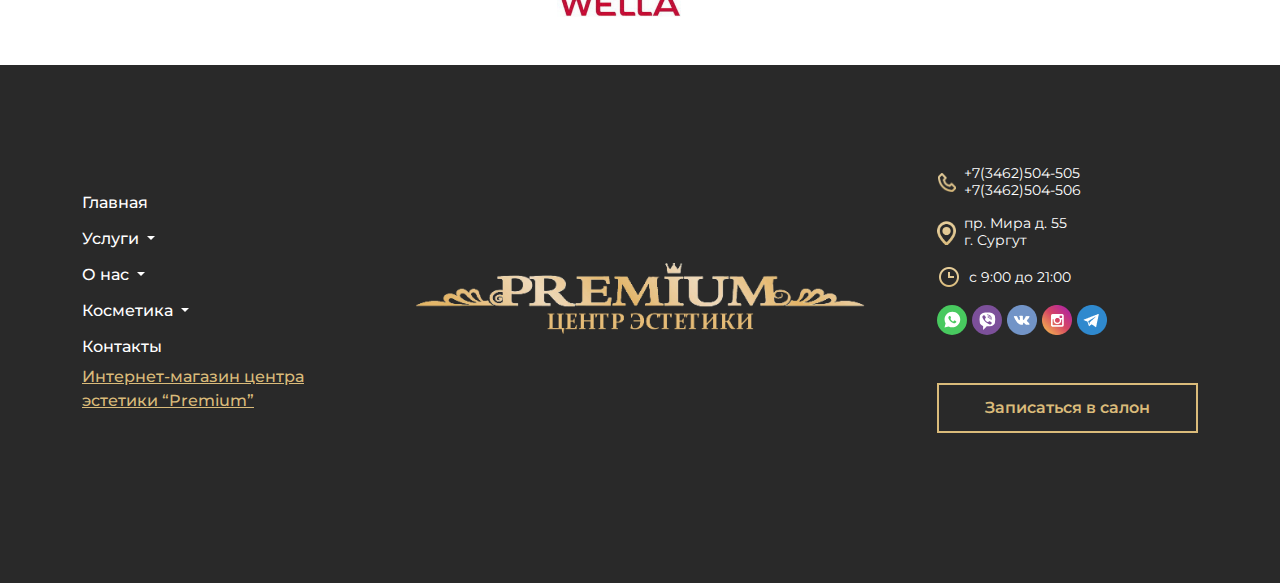
==== commit 009494cb: "11/03/2021 18:21" ====
--- a/index.html
+++ b/index.html
@@ -129,7 +129,7 @@
                                 <a class="nav-link" href="#">Контакты</a>
                             </li>
                         </ul>
-                        <a class="krym_roza_link" href="#">Интернет-магазин косметики</a>
+                        <a class="krym_roza_link" href="#">Интернет-магазин центра эстетики "Pemium"</a>
                     </div>
                 </div>
             </nav>
@@ -143,11 +143,11 @@
     </div>
     <div class="screen1_text d-none d-md-block">
                 <h1>
-                    Подчеркните свою природную уникальность
+                    Позволь себе желаемое
                 </h1>
-                <p>
-                    В центре эстетики Премиум каждый клиент сможет найти ту услугу, которая подойдет именно ему
-                </p>
+<!--                <p>-->
+<!--                    В центре эстетики Премиум каждый клиент сможет найти ту услугу, которая подойдет именно ему-->
+<!--                </p>-->
             </div>
     <div class="screen1_button">
                 <button type="button" class="btn_online_zapis_light" data-bs-toggle="modal" data-bs-target="#staticBackdrop">
@@ -474,7 +474,7 @@
                         <a class="nav-link" href="#">Контакты</a>
                     </li>
                 </ul>
-                <a class="krym_roza_link" href="#">Интернет-магазин “Крымская роза”</a>
+                <a class="krym_roza_link" href="#">Интернет-магазин центра эстетики “Premium”</a>
             </div>
             <div class="col-12 col-md-5">
                 <img class="img-fluid" src="img/logo1.png" alt="logo">
--- a/css/style.css
+++ b/css/style.css
@@ -234,8 +234,36 @@
 }
 .dropdown-item {
     color: #FFFFFF;
-    background-color: #DABB7A;;
+    background-color: #DABB7A;
 }
 .dropdown-menu {
     padding: 0;
+}
+.services_header {
+    font-family: Playfair Display, serif;
+    font-style: normal;
+    font-weight: 600;
+    font-size: 40px;
+    line-height: 53px;
+    color: #510000;
+}
+.services_text {
+    font-family: Montserrat, sans-serif;
+    font-style: normal;
+    font-weight: normal;
+    font-size: 16px;
+    line-height: 20px;
+    color: #292929;
+    background-color: #DABB7A;
+}
+.price_link {
+    border: 1px solid white;
+    padding: 10px;
+    width: 200px;
+    text-decoration: none;
+    font-size: 19px;
+    color: #FFFFFF;
+}
+.price_tab {
+    color: #2c3034 !important;
 }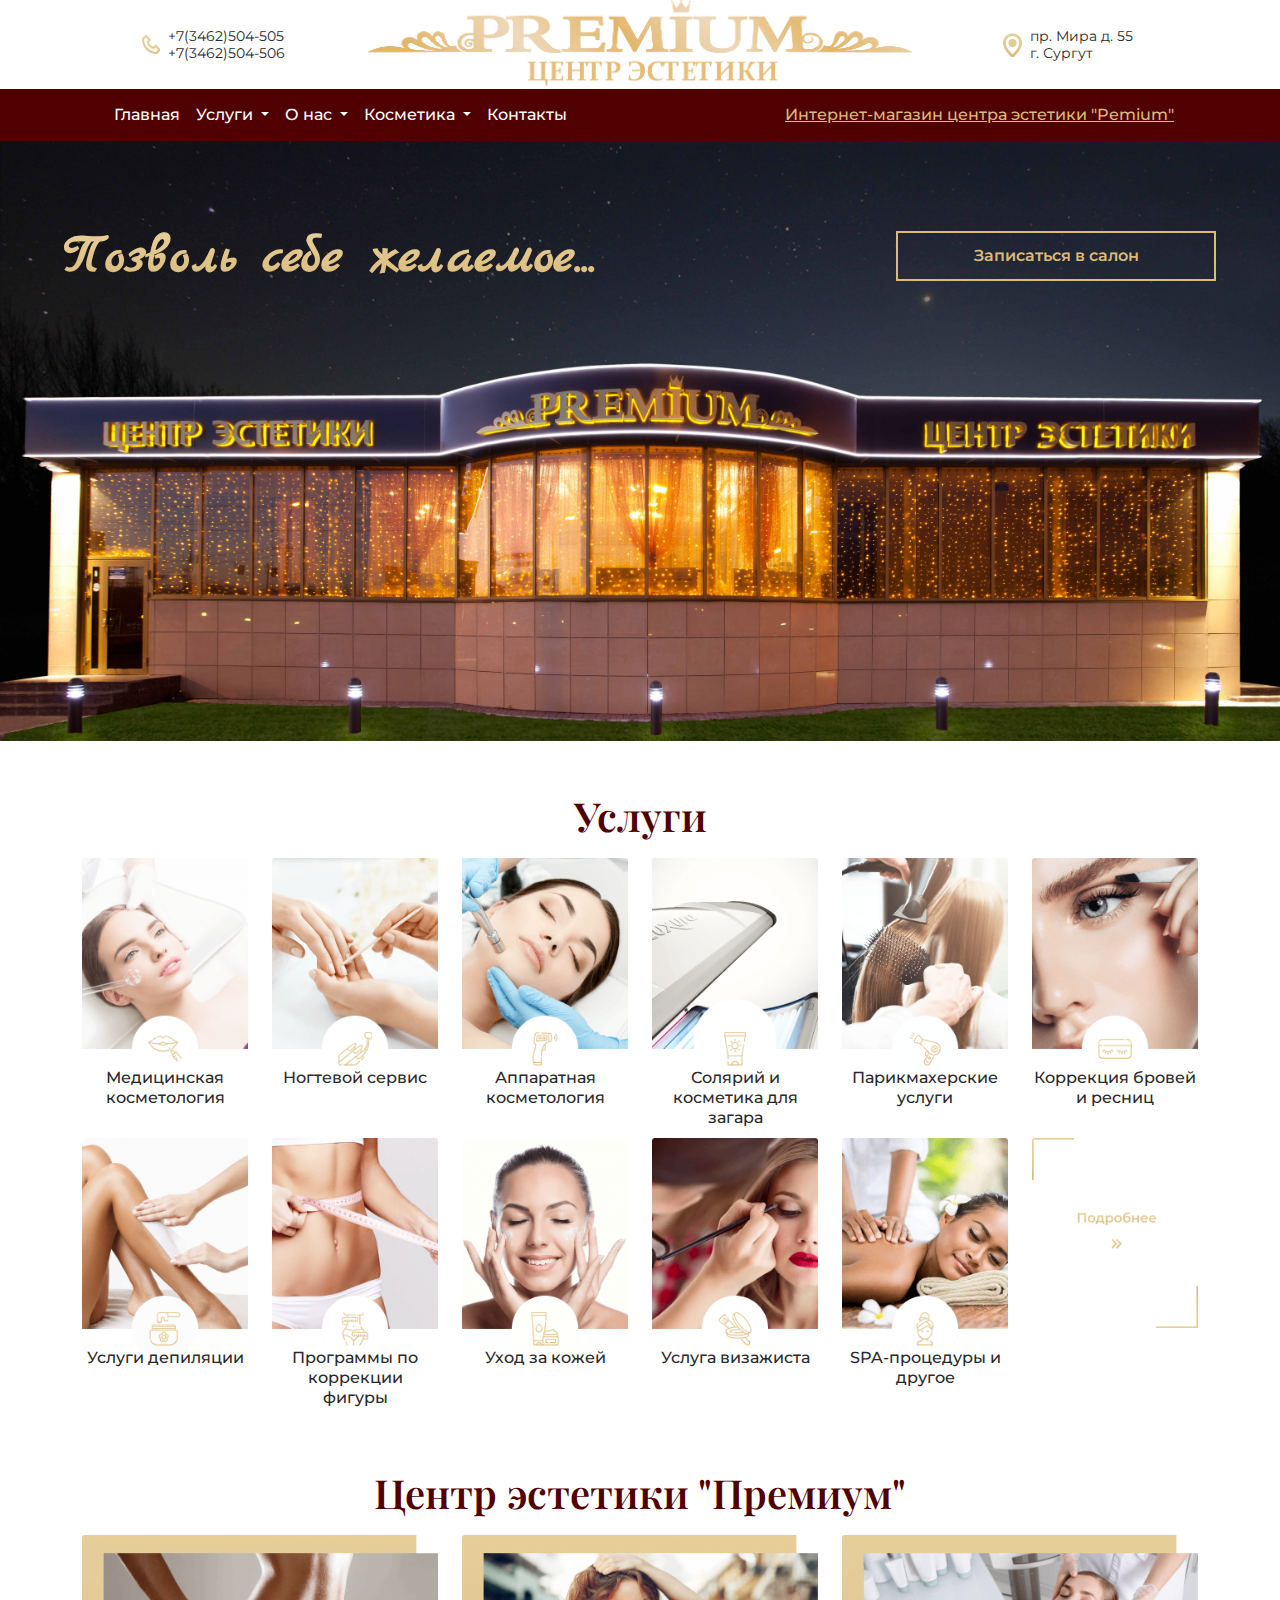
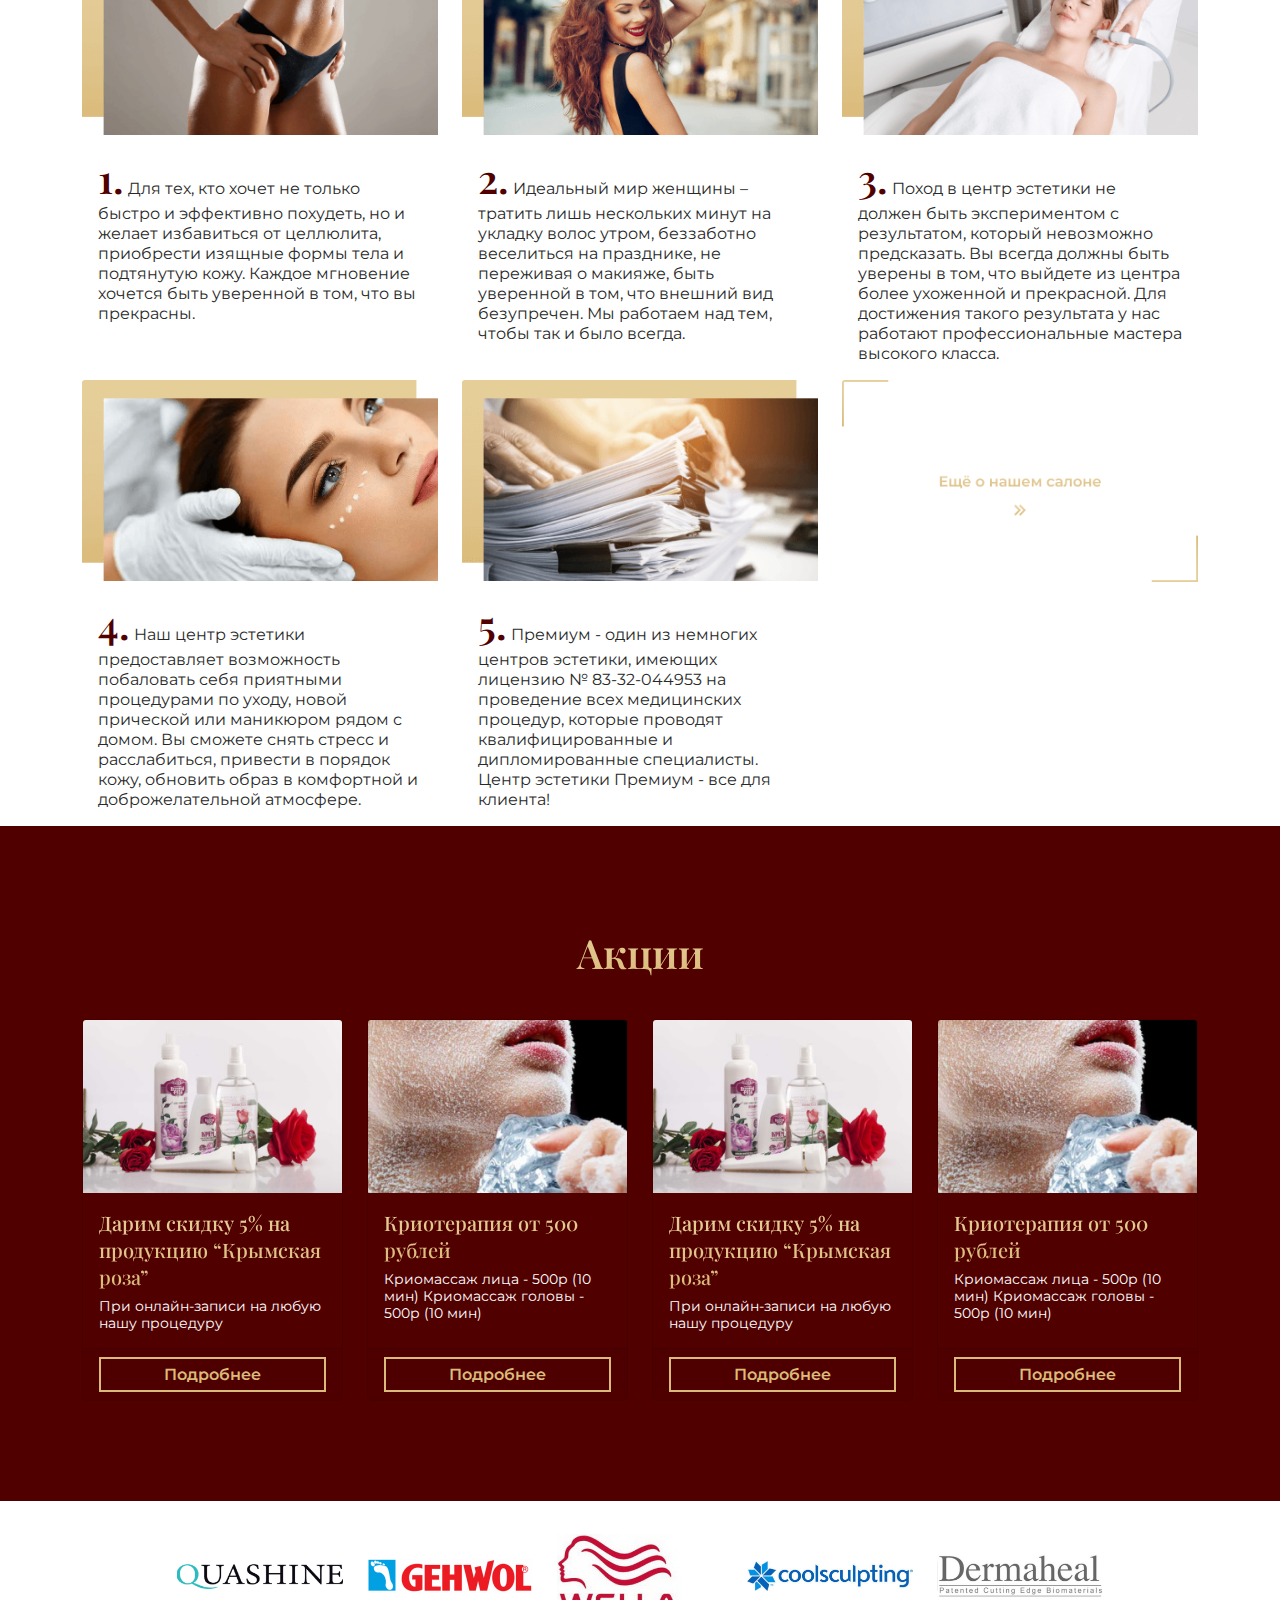
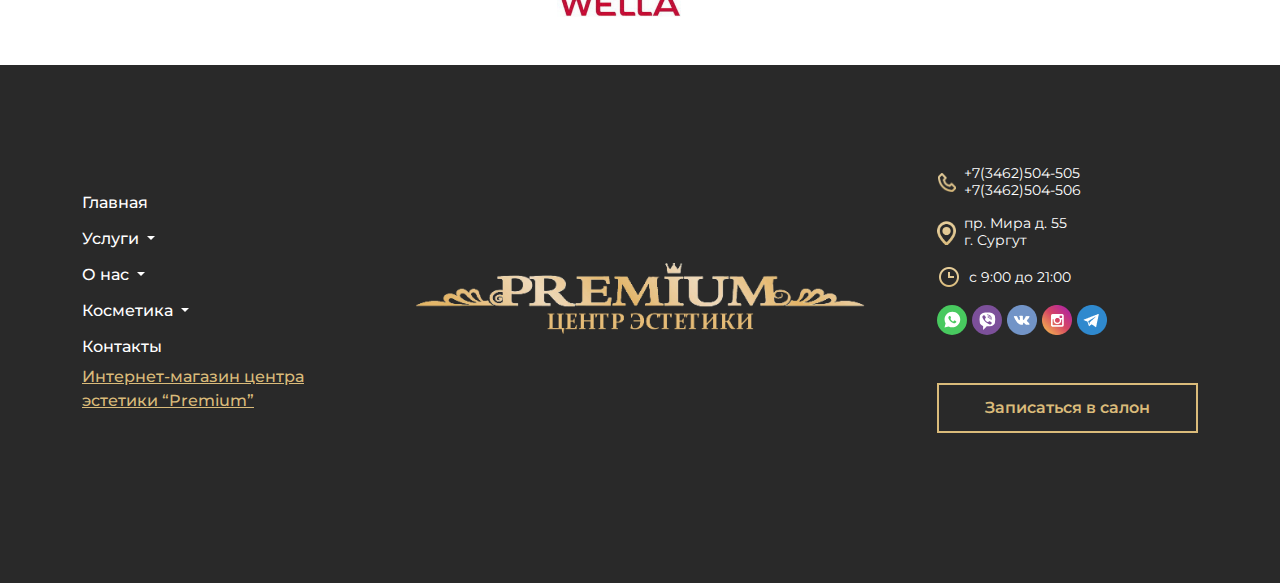
==== commit 21ba8bdd: "15/03/2021 9:53" ====
--- a/index.html
+++ b/index.html
@@ -8,7 +8,7 @@
     <title>Центр эстетики Премиум</title>
     <link rel="stylesheet" href="css/bootstrap.min.css">
     <link rel="preconnect" href="https://fonts.gstatic.com">
-    <link href="https://fonts.googleapis.com/css2?family=Montserrat:wght@400;500;600&family=Playfair+Display:wght@500;600&display=swap" rel="stylesheet">
+    <link href="https://fonts.googleapis.com/css2?family=Montserrat:wght@400;500;600&family=Playfair+Display:wght@500;600&family=Marck+Script&display=swap" rel="stylesheet">
     <link rel="stylesheet" href="css/style.css">
     <link rel="stylesheet" href="css/media.css">
 </head>
@@ -137,13 +137,11 @@
     </div>
 </div>
 <!--header_end-->
-<div class="container-fluid screen1_image">
-    <div class="row">
-        <img class="img-fluid p-0" src="img/image1.jpg" alt="image">
-    </div>
+<div class="container-fluid screen1_image p-0">
+    <img class="img-fluid" src="img/image1.jpg" alt="image">
     <div class="screen1_text d-none d-md-block">
                 <h1>
-                    Позволь себе желаемое
+                    Позволь себе желаемое...
                 </h1>
 <!--                <p>-->
 <!--                    В центре эстетики Премиум каждый клиент сможет найти ту услугу, которая подойдет именно ему-->
--- a/css/style.css
+++ b/css/style.css
@@ -72,20 +72,20 @@
 .screen1_text {
     position: absolute;
     left: 5%;
-    top: 5%;
+    top: 15%;
     width: 50%;
 }
 .screen1_button {
     position: absolute;
     left: 70%;
-    top: 10%;
+    top: 15%;
     width: 25%;
 }
 .screen1_text h1 {
-    font-family: Playfair Display, serif;
-    font-style: normal;
-    font-weight: 600;
-    font-size: 40px;
+    font-family: 'Marck Script', cursive;
+    font-style: normal;
+    font-weight: 600;
+    font-size: 55px;
     line-height: 53px;
     background: linear-gradient(180deg, rgba(243, 224, 185, 0.5) 0%, rgba(255, 255, 255, 0) 100%), #DABB7A;
     -webkit-background-clip: text;
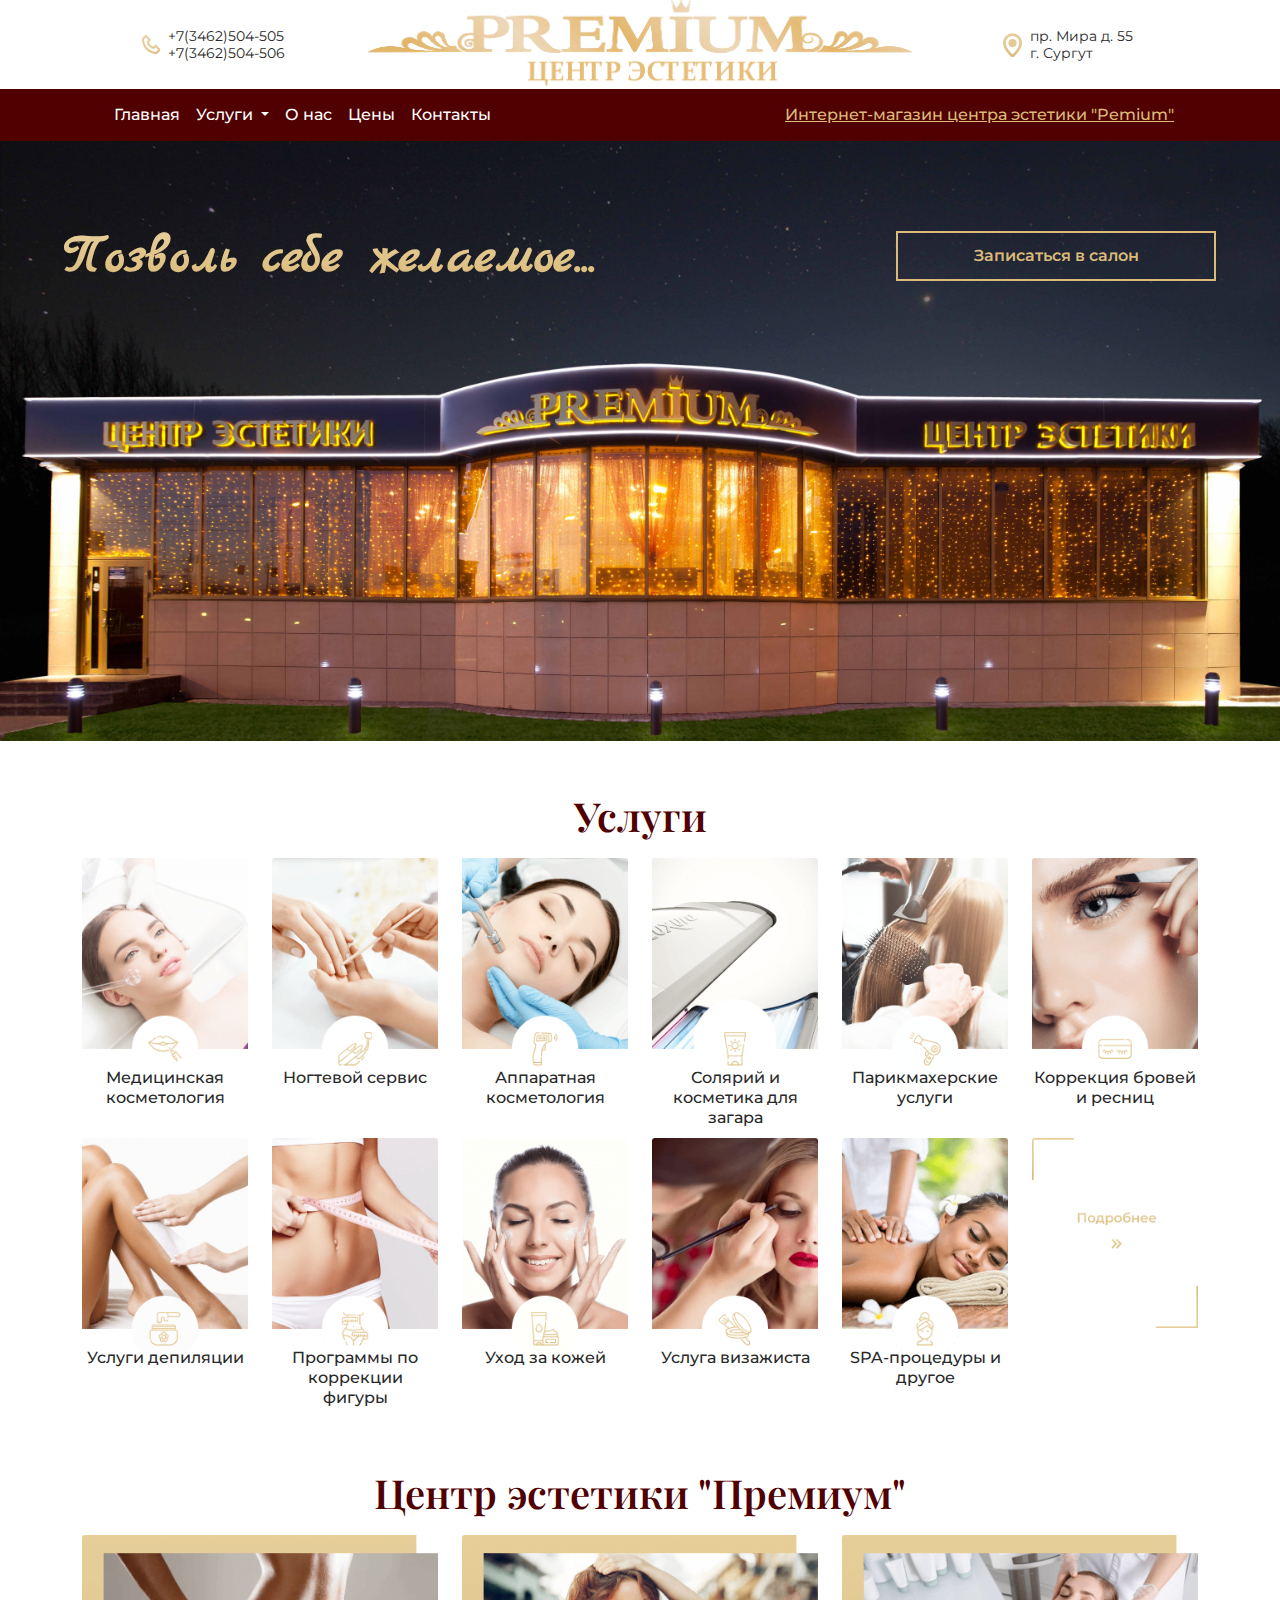
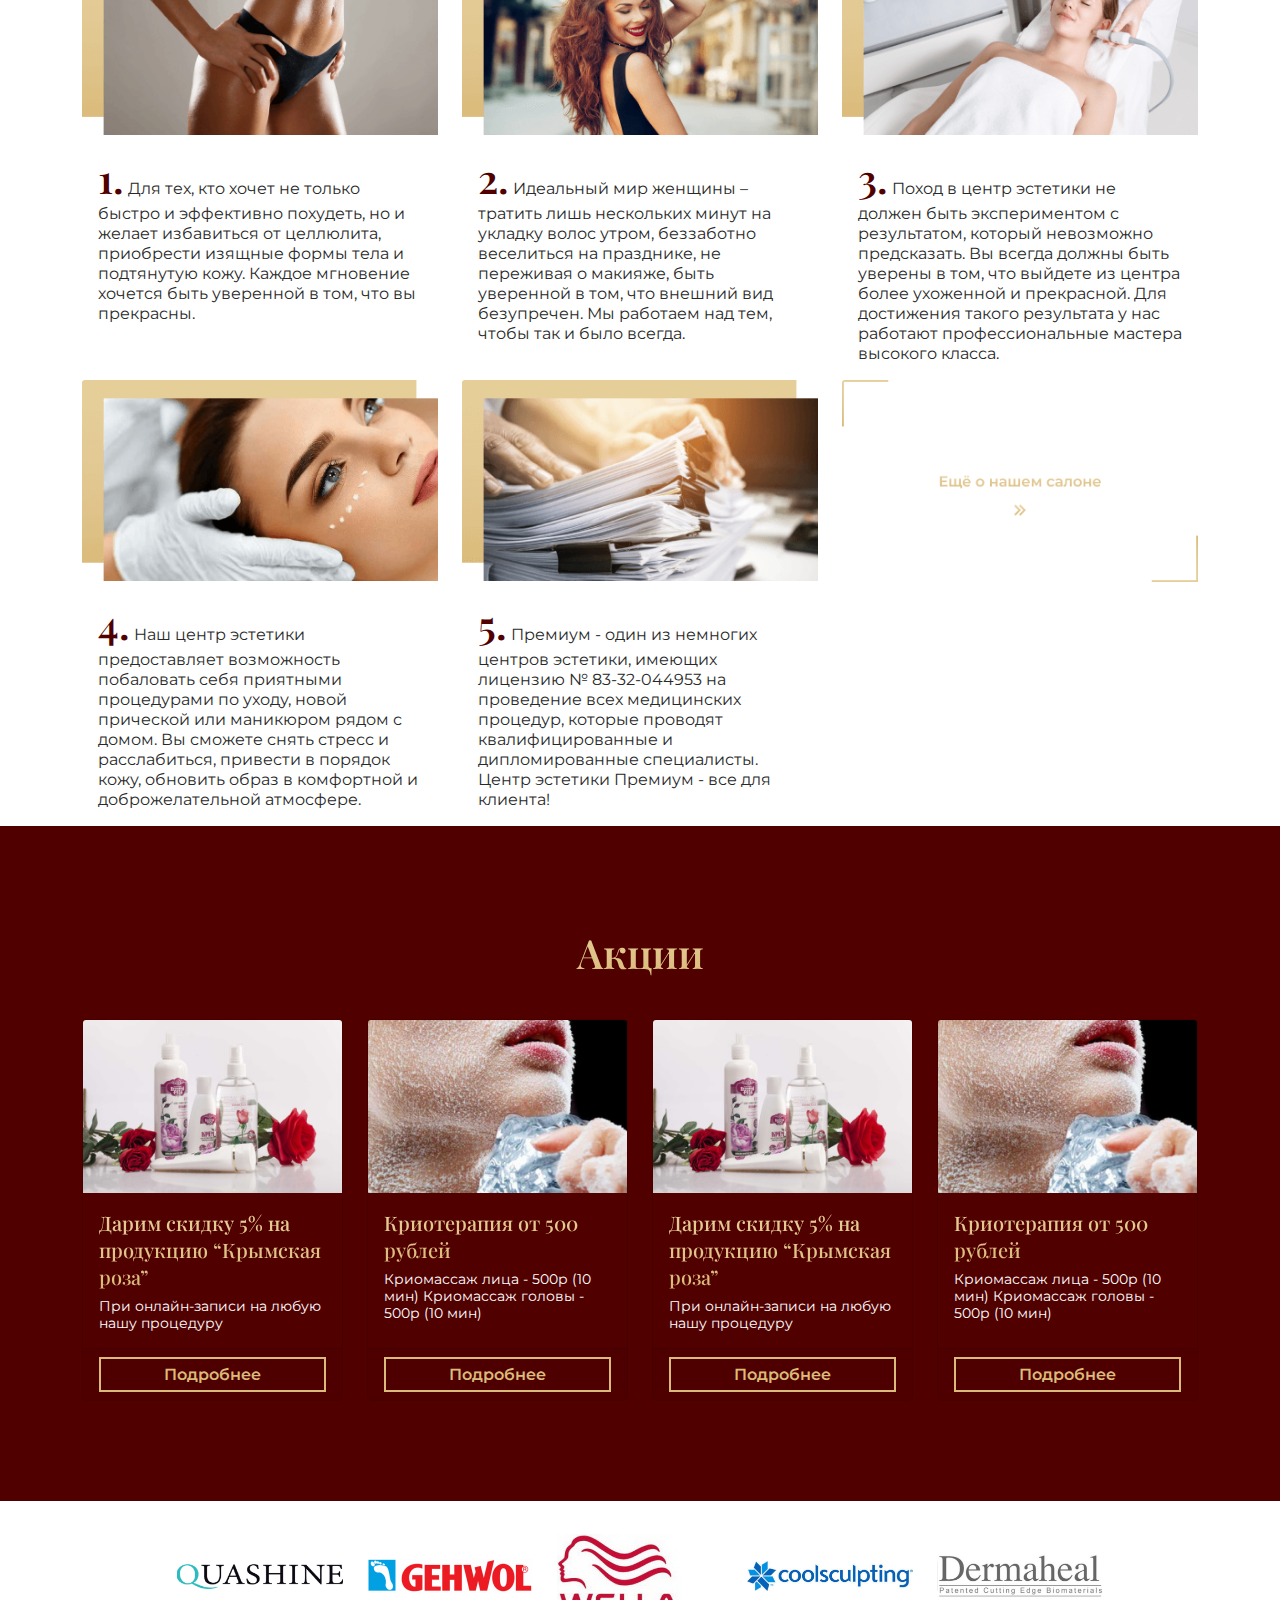
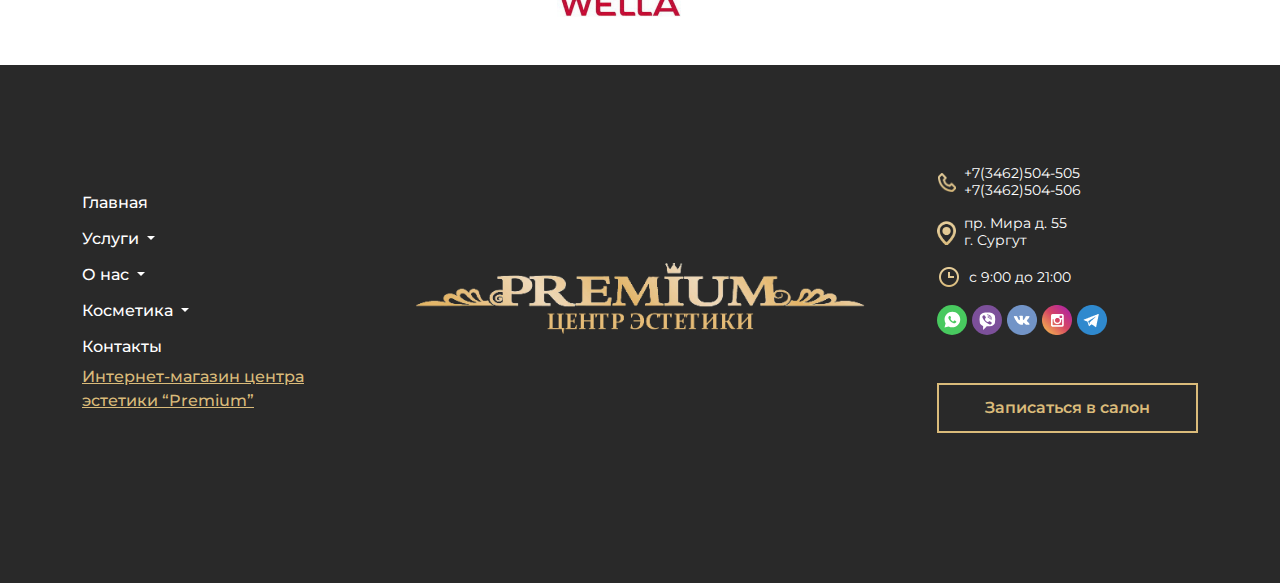
==== commit 6712f5c0: "15/03/2021 21:15" ====
--- a/index.html
+++ b/index.html
@@ -106,24 +106,30 @@
                                     <li><a class="dropdown-item" href="#">Пилинг PQAge</a></li>
                                 </ul>
                             </li>
-                            <li class="nav-item dropdown">
-                                <a class="nav-link dropdown-toggle" href="#" id="navbarDropdown2" role="button" data-bs-toggle="dropdown" aria-expanded="false">
-                                    О нас
-                                </a>
-                                <ul class="dropdown-menu" aria-labelledby="navbarDropdown">
-                                    <li><a class="dropdown-item" href="#">Интерьер</a></li>
-                                    <li><a class="dropdown-item" href="#">СМИ</a></li>
-                                    <li><a class="dropdown-item" href="#">Видео</a></li>
-                                    <li><a class="dropdown-item" href="#">Вакансии</a></li>
-                                </ul>
+<!--                            <li class="nav-item dropdown">-->
+<!--                                <a class="nav-link dropdown-toggle" href="#" id="navbarDropdown2" role="button" data-bs-toggle="dropdown" aria-expanded="false">-->
+<!--                                    О нас-->
+<!--                                </a>-->
+<!--                                <ul class="dropdown-menu" aria-labelledby="navbarDropdown">-->
+<!--                                    <li><a class="dropdown-item" href="#">Интерьер</a></li>-->
+<!--                                    <li><a class="dropdown-item" href="#">СМИ</a></li>-->
+<!--                                    <li><a class="dropdown-item" href="#">Видео</a></li>-->
+<!--                                    <li><a class="dropdown-item" href="#">Вакансии</a></li>-->
+<!--                                </ul>-->
+<!--                            </li>-->
+                            <li class="nav-item">
+                                <a class="nav-link" href="#">О нас</a>
                             </li>
-                            <li class="nav-item dropdown">
-                                <a class="nav-link dropdown-toggle" href="#" id="navbarDropdown3" role="button" data-bs-toggle="dropdown" aria-expanded="false">
-                                    Косметика
-                                </a>
-                                <ul class="dropdown-menu" aria-labelledby="navbarDropdown">
-                                    <li><a class="dropdown-item" href="#">EVENSWISS</a></li>
-                                </ul>
+<!--                            <li class="nav-item dropdown">-->
+<!--                                <a class="nav-link dropdown-toggle" href="#" id="navbarDropdown3" role="button" data-bs-toggle="dropdown" aria-expanded="false">-->
+<!--                                    Косметика-->
+<!--                                </a>-->
+<!--                                <ul class="dropdown-menu" aria-labelledby="navbarDropdown">-->
+<!--                                    <li><a class="dropdown-item" href="#">EVENSWISS</a></li>-->
+<!--                                </ul>-->
+<!--                            </li>-->
+                            <li class="nav-item">
+                                <a class="nav-link" href="#">Цены</a>
                             </li>
                             <li class="nav-item">
                                 <a class="nav-link" href="#">Контакты</a>
--- a/css/style.css
+++ b/css/style.css
@@ -266,4 +266,47 @@
 }
 .price_tab {
     color: #2c3034 !important;
+}
+.contact_text h3 {
+    font-family: Playfair Display, serif;
+    font-style: normal;
+    font-weight: 600;
+    font-size: 20px;
+    line-height: 25px;
+    color: #510000;
+}
+.contact_text p, .contact_text a {
+    font-family: Montserrat, sans-serif;
+    font-style: normal;
+    font-weight: 500;
+    font-size: 14px;
+    line-height: 16px;
+}
+.contact_input {
+    width: 100%;
+    margin-top: 20px;
+    border: 1px solid #DABB7A;
+    outline: 0;
+}
+.contact_input:focus {
+    border: 2px solid #DABB7A;
+}
+.contact_button {
+    width: 200px;
+    margin-top: 20px;
+    margin-bottom: 20px;
+    margin-right: 20%;
+    background-color: transparent;
+    border: 2px solid #DABB7A;
+    color: #DABB7A;
+    font-family: Montserrat, sans-serif;
+    font-style: normal;
+    font-weight: 600;
+    font-size: 16px;
+    line-height: 20px;
+    height: 50px;
+}
+.contact_button:hover {
+    background-color: #DABB7A;;
+    color: #FFFFFF;
 }